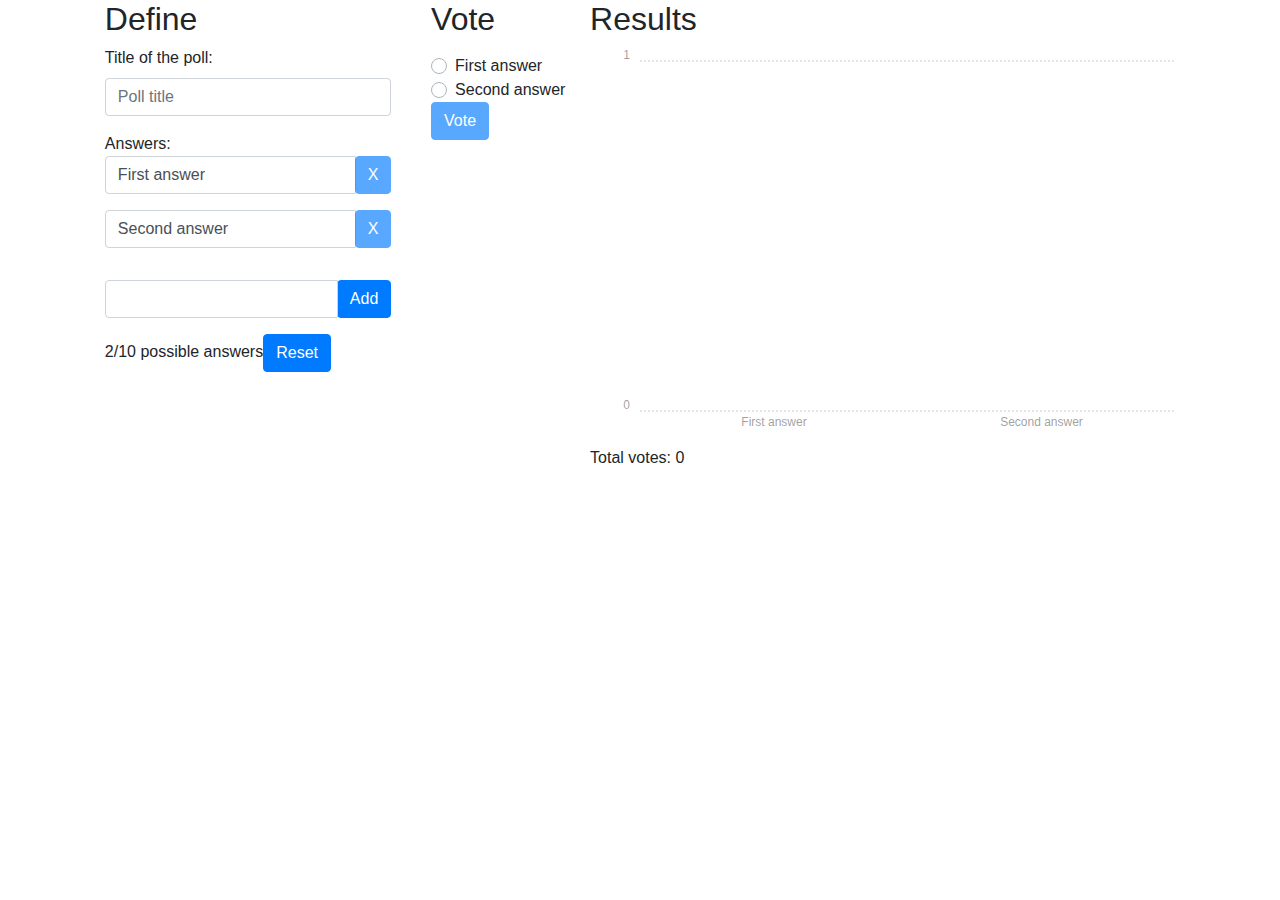
==== index.html @ 32e05596 "first commit" ====
<!doctype html>
<html lang="en">
<head>
  <meta charset="utf-8">
  <title>PollDemo</title>
  <base href=".">
  <meta name="viewport" content="width=device-width, initial-scale=1">
  <link rel="icon" type="image/x-icon" href="favicon.ico">
<link rel="stylesheet" href="styles.61bffd3a61de02e43824.css"></head>
<body>
  <app-root></app-root>
<script src="runtime.7b63b9fd40098a2e8207.js" defer></script><script src="polyfills.6abdde2583a2e01a2350.js" defer></script><script src="main.70c48c69764680bece9d.js" defer></script></body>
</html>
---- styles.61bffd3a61de02e43824.css ----
.ct-label{fill:rgba(0,0,0,.4);color:rgba(0,0,0,.4);font-size:.75rem;line-height:1}.ct-chart-bar .ct-label,.ct-chart-line .ct-label{display:block;display:flex}.ct-chart-donut .ct-label,.ct-chart-pie .ct-label{dominant-baseline:central}.ct-label.ct-horizontal.ct-start{align-items:flex-end;justify-content:flex-start;text-align:left;text-anchor:start}.ct-label.ct-horizontal.ct-end{align-items:flex-start;justify-content:flex-start;text-align:left;text-anchor:start}.ct-label.ct-vertical.ct-start{align-items:flex-end;justify-content:flex-end;text-align:right;text-anchor:end}.ct-label.ct-vertical.ct-end{align-items:flex-end;justify-content:flex-start;text-align:left;text-anchor:start}.ct-chart-bar .ct-label.ct-horizontal.ct-start{align-items:flex-end;justify-content:center;text-align:center;text-anchor:start}.ct-chart-bar .ct-label.ct-horizontal.ct-end{align-items:flex-start;justify-content:center;text-align:center;text-anchor:start}.ct-chart-bar.ct-horizontal-bars .ct-label.ct-horizontal.ct-start{align-items:flex-end;justify-content:flex-start;text-align:left;text-anchor:start}.ct-chart-bar.ct-horizontal-bars .ct-label.ct-horizontal.ct-end{align-items:flex-start;justify-content:flex-start;text-align:left;text-anchor:start}.ct-chart-bar.ct-horizontal-bars .ct-label.ct-vertical.ct-start{align-items:center;justify-content:flex-end;text-align:right;text-anchor:end}.ct-chart-bar.ct-horizontal-bars .ct-label.ct-vertical.ct-end{align-items:center;justify-content:flex-start;text-align:left;text-anchor:end}.ct-grid{stroke:rgba(0,0,0,.2);stroke-width:1px;stroke-dasharray:2px}.ct-grid-background{fill:none}.ct-point{stroke-width:10px;stroke-linecap:round}.ct-line{fill:none;stroke-width:4px}.ct-area{stroke:none;fill-opacity:.1}.ct-bar{fill:none;stroke-width:10px}.ct-slice-donut{fill:none;stroke-width:60px}.ct-series-a .ct-bar,.ct-series-a .ct-line,.ct-series-a .ct-point,.ct-series-a .ct-slice-donut{stroke:#d70206}.ct-series-a .ct-area,.ct-series-a .ct-slice-donut-solid,.ct-series-a .ct-slice-pie{fill:#d70206}.ct-series-b .ct-bar,.ct-series-b .ct-line,.ct-series-b .ct-point,.ct-series-b .ct-slice-donut{stroke:#f05b4f}.ct-series-b .ct-area,.ct-series-b .ct-slice-donut-solid,.ct-series-b .ct-slice-pie{fill:#f05b4f}.ct-series-c .ct-bar,.ct-series-c .ct-line,.ct-series-c .ct-point,.ct-series-c .ct-slice-donut{stroke:#f4c63d}.ct-series-c .ct-area,.ct-series-c .ct-slice-donut-solid,.ct-series-c .ct-slice-pie{fill:#f4c63d}.ct-series-d .ct-bar,.ct-series-d .ct-line,.ct-series-d .ct-point,.ct-series-d .ct-slice-donut{stroke:#d17905}.ct-series-d .ct-area,.ct-series-d .ct-slice-donut-solid,.ct-series-d .ct-slice-pie{fill:#d17905}.ct-series-e .ct-bar,.ct-series-e .ct-line,.ct-series-e .ct-point,.ct-series-e .ct-slice-donut{stroke:#453d3f}.ct-series-e .ct-area,.ct-series-e .ct-slice-donut-solid,.ct-series-e .ct-slice-pie{fill:#453d3f}.ct-series-f .ct-bar,.ct-series-f .ct-line,.ct-series-f .ct-point,.ct-series-f .ct-slice-donut{stroke:#59922b}.ct-series-f .ct-area,.ct-series-f .ct-slice-donut-solid,.ct-series-f .ct-slice-pie{fill:#59922b}.ct-series-g .ct-bar,.ct-series-g .ct-line,.ct-series-g .ct-point,.ct-series-g .ct-slice-donut{stroke:#0544d3}.ct-series-g .ct-area,.ct-series-g .ct-slice-donut-solid,.ct-series-g .ct-slice-pie{fill:#0544d3}.ct-series-h .ct-bar,.ct-series-h .ct-line,.ct-series-h .ct-point,.ct-series-h .ct-slice-donut{stroke:#6b0392}.ct-series-h .ct-area,.ct-series-h .ct-slice-donut-solid,.ct-series-h .ct-slice-pie{fill:#6b0392}.ct-series-i .ct-bar,.ct-series-i .ct-line,.ct-series-i .ct-point,.ct-series-i .ct-slice-donut{stroke:#f05b4f}.ct-series-i .ct-area,.ct-series-i .ct-slice-donut-solid,.ct-series-i .ct-slice-pie{fill:#f05b4f}.ct-series-j .ct-bar,.ct-series-j .ct-line,.ct-series-j .ct-point,.ct-series-j .ct-slice-donut{stroke:#dda458}.ct-series-j .ct-area,.ct-series-j .ct-slice-donut-solid,.ct-series-j .ct-slice-pie{fill:#dda458}.ct-series-k .ct-bar,.ct-series-k .ct-line,.ct-series-k .ct-point,.ct-series-k .ct-slice-donut{stroke:#eacf7d}.ct-series-k .ct-area,.ct-series-k .ct-slice-donut-solid,.ct-series-k .ct-slice-pie{fill:#eacf7d}.ct-series-l .ct-bar,.ct-series-l .ct-line,.ct-series-l .ct-point,.ct-series-l .ct-slice-donut{stroke:#86797d}.ct-series-l .ct-area,.ct-series-l .ct-slice-donut-solid,.ct-series-l .ct-slice-pie{fill:#86797d}.ct-series-m .ct-bar,.ct-series-m .ct-line,.ct-series-m .ct-point,.ct-series-m .ct-slice-donut{stroke:#b2c326}.ct-series-m .ct-area,.ct-series-m .ct-slice-donut-solid,.ct-series-m .ct-slice-pie{fill:#b2c326}.ct-series-n .ct-bar,.ct-series-n .ct-line,.ct-series-n .ct-point,.ct-series-n .ct-slice-donut{stroke:#6188e2}.ct-series-n .ct-area,.ct-series-n .ct-slice-donut-solid,.ct-series-n .ct-slice-pie{fill:#6188e2}.ct-series-o .ct-bar,.ct-series-o .ct-line,.ct-series-o .ct-point,.ct-series-o .ct-slice-donut{stroke:#a748ca}.ct-series-o .ct-area,.ct-series-o .ct-slice-donut-solid,.ct-series-o .ct-slice-pie{fill:#a748ca}.ct-square{display:block;position:relative;width:100%}.ct-square:before{display:block;float:left;content:"";width:0;height:0;padding-bottom:100%}.ct-square:after{content:"";display:table;clear:both}.ct-square>svg{display:block;position:absolute;top:0;left:0}.ct-minor-second{display:block;position:relative;width:100%}.ct-minor-second:before{display:block;float:left;content:"";width:0;height:0;padding-bottom:93.75%}.ct-minor-second:after{content:"";display:table;clear:both}.ct-minor-second>svg{display:block;position:absolute;top:0;left:0}.ct-major-second{display:block;position:relative;width:100%}.ct-major-second:before{display:block;float:left;content:"";width:0;height:0;padding-bottom:88.8888888889%}.ct-major-second:after{content:"";display:table;clear:both}.ct-major-second>svg{display:block;position:absolute;top:0;left:0}.ct-minor-third{display:block;position:relative;width:100%}.ct-minor-third:before{display:block;float:left;content:"";width:0;height:0;padding-bottom:83.3333333333%}.ct-minor-third:after{content:"";display:table;clear:both}.ct-minor-third>svg{display:block;position:absolute;top:0;left:0}.ct-major-third{display:block;position:relative;width:100%}.ct-major-third:before{display:block;float:left;content:"";width:0;height:0;padding-bottom:80%}.ct-major-third:after{content:"";display:table;clear:both}.ct-major-third>svg{display:block;position:absolute;top:0;left:0}.ct-perfect-fourth{display:block;position:relative;width:100%}.ct-perfect-fourth:before{display:block;float:left;content:"";width:0;height:0;padding-bottom:75%}.ct-perfect-fourth:after{content:"";display:table;clear:both}.ct-perfect-fourth>svg{display:block;position:absolute;top:0;left:0}.ct-perfect-fifth{display:block;position:relative;width:100%}.ct-perfect-fifth:before{display:block;float:left;content:"";width:0;height:0;padding-bottom:66.6666666667%}.ct-perfect-fifth:after{content:"";display:table;clear:both}.ct-perfect-fifth>svg{display:block;position:absolute;top:0;left:0}.ct-minor-sixth{display:block;position:relative;width:100%}.ct-minor-sixth:before{display:block;float:left;content:"";width:0;height:0;padding-bottom:62.5%}.ct-minor-sixth:after{content:"";display:table;clear:both}.ct-minor-sixth>svg{display:block;position:absolute;top:0;left:0}.ct-golden-section{display:block;position:relative;width:100%}.ct-golden-section:before{display:block;float:left;content:"";width:0;height:0;padding-bottom:61.804697157%}.ct-golden-section:after{content:"";display:table;clear:both}.ct-golden-section>svg{display:block;position:absolute;top:0;left:0}.ct-major-sixth{display:block;position:relative;width:100%}.ct-major-sixth:before{display:block;float:left;content:"";width:0;height:0;padding-bottom:60%}.ct-major-sixth:after{content:"";display:table;clear:both}.ct-major-sixth>svg{display:block;position:absolute;top:0;left:0}.ct-minor-seventh{display:block;position:relative;width:100%}.ct-minor-seventh:before{display:block;float:left;content:"";width:0;height:0;padding-bottom:56.25%}.ct-minor-seventh:after{content:"";display:table;clear:both}.ct-minor-seventh>svg{display:block;position:absolute;top:0;left:0}.ct-major-seventh{display:block;position:relative;width:100%}.ct-major-seventh:before{display:block;float:left;content:"";width:0;height:0;padding-bottom:53.3333333333%}.ct-major-seventh:after{content:"";display:table;clear:both}.ct-major-seventh>svg{display:block;position:absolute;top:0;left:0}.ct-octave{display:block;position:relative;width:100%}.ct-octave:before{display:block;float:left;content:"";width:0;height:0;padding-bottom:50%}.ct-octave:after{content:"";display:table;clear:both}.ct-octave>svg{display:block;position:absolute;top:0;left:0}.ct-major-tenth{display:block;position:relative;width:100%}.ct-major-tenth:before{display:block;float:left;content:"";width:0;height:0;padding-bottom:40%}.ct-major-tenth:after{content:"";display:table;clear:both}.ct-major-tenth>svg{display:block;position:absolute;top:0;left:0}.ct-major-eleventh{display:block;position:relative;width:100%}.ct-major-eleventh:before{display:block;float:left;content:"";width:0;height:0;padding-bottom:37.5%}.ct-major-eleventh:after{content:"";display:table;clear:both}.ct-major-eleventh>svg{display:block;position:absolute;top:0;left:0}.ct-major-twelfth{display:block;position:relative;width:100%}.ct-major-twelfth:before{display:block;float:left;content:"";width:0;height:0;padding-bottom:33.3333333333%}.ct-major-twelfth:after{content:"";display:table;clear:both}.ct-major-twelfth>svg{display:block;position:absolute;top:0;left:0}.ct-double-octave{display:block;position:relative;width:100%}.ct-double-octave:before{display:block;float:left;content:"";width:0;height:0;padding-bottom:25%}.ct-double-octave:after{content:"";display:table;clear:both}.ct-double-octave>svg{display:block;position:absolute;top:0;left:0}
/*!
 * Bootstrap v4.6.0 (https://getbootstrap.com/)
 * Copyright 2011-2021 The Bootstrap Authors
 * Copyright 2011-2021 Twitter, Inc.
 * Licensed under MIT (https://github.com/twbs/bootstrap/blob/main/LICENSE)
 */:root{--blue:#007bff;--indigo:#6610f2;--purple:#6f42c1;--pink:#e83e8c;--red:#dc3545;--orange:#fd7e14;--yellow:#ffc107;--green:#28a745;--teal:#20c997;--cyan:#17a2b8;--white:#fff;--gray:#6c757d;--gray-dark:#343a40;--primary:#007bff;--secondary:#6c757d;--success:#28a745;--info:#17a2b8;--warning:#ffc107;--danger:#dc3545;--light:#f8f9fa;--dark:#343a40;--breakpoint-xs:0;--breakpoint-sm:576px;--breakpoint-md:768px;--breakpoint-lg:992px;--breakpoint-xl:1200px;--font-family-sans-serif:-apple-system,BlinkMacSystemFont,"Segoe UI",Roboto,"Helvetica Neue",Arial,"Noto Sans","Liberation Sans",sans-serif,"Apple Color Emoji","Segoe UI Emoji","Segoe UI Symbol","Noto Color Emoji";--font-family-monospace:SFMono-Regular,Menlo,Monaco,Consolas,"Liberation Mono","Courier New",monospace}*,:after,:before{box-sizing:border-box}html{font-family:sans-serif;line-height:1.15;-webkit-text-size-adjust:100%;-webkit-tap-highlight-color:transparent}article,aside,figcaption,figure,footer,header,hgroup,main,nav,section{display:block}body{margin:0;font-family:-apple-system,BlinkMacSystemFont,Segoe UI,Roboto,Helvetica Neue,Arial,Noto Sans,Liberation Sans,sans-serif,Apple Color Emoji,Segoe UI Emoji,Segoe UI Symbol,Noto Color Emoji;font-size:1rem;font-weight:400;line-height:1.5;color:#212529;text-align:left;background-color:#fff}[tabindex="-1"]:focus:not(:focus-visible){outline:0!important}hr{box-sizing:initial;height:0;overflow:visible}h1,h2,h3,h4,h5,h6{margin-top:0;margin-bottom:.5rem}p{margin-top:0;margin-bottom:1rem}abbr[data-original-title],abbr[title]{text-decoration:underline;-webkit-text-decoration:underline dotted;text-decoration:underline dotted;cursor:help;border-bottom:0;-webkit-text-decoration-skip-ink:none;text-decoration-skip-ink:none}address{font-style:normal;line-height:inherit}address,dl,ol,ul{margin-bottom:1rem}dl,ol,ul{margin-top:0}ol ol,ol ul,ul ol,ul ul{margin-bottom:0}dt{font-weight:700}dd{margin-bottom:.5rem;margin-left:0}blockquote{margin:0 0 1rem}b,strong{font-weight:bolder}small{font-size:80%}sub,sup{position:relative;font-size:75%;line-height:0;vertical-align:initial}sub{bottom:-.25em}sup{top:-.5em}a{color:#007bff;text-decoration:none;background-color:initial}a:hover{color:#0056b3;text-decoration:underline}a:not([href]):not([class]),a:not([href]):not([class]):hover{color:inherit;text-decoration:none}code,kbd,pre,samp{font-family:SFMono-Regular,Menlo,Monaco,Consolas,Liberation Mono,Courier New,monospace;font-size:1em}pre{margin-top:0;margin-bottom:1rem;overflow:auto;-ms-overflow-style:scrollbar}figure{margin:0 0 1rem}img{border-style:none}img,svg{vertical-align:middle}svg{overflow:hidden}table{border-collapse:collapse}caption{padding-top:.75rem;padding-bottom:.75rem;color:#6c757d;text-align:left;caption-side:bottom}th{text-align:inherit;text-align:-webkit-match-parent}label{display:inline-block;margin-bottom:.5rem}button{border-radius:0}button:focus:not(:focus-visible){outline:0}button,input,optgroup,select,textarea{margin:0;font-family:inherit;font-size:inherit;line-height:inherit}button,input{overflow:visible}button,select{text-transform:none}[role=button]{cursor:pointer}select{word-wrap:normal}[type=button],[type=reset],[type=submit],button{-webkit-appearance:button}[type=button]:not(:disabled),[type=reset]:not(:disabled),[type=submit]:not(:disabled),button:not(:disabled){cursor:pointer}[type=button]::-moz-focus-inner,[type=reset]::-moz-focus-inner,[type=submit]::-moz-focus-inner,button::-moz-focus-inner{padding:0;border-style:none}input[type=checkbox],input[type=radio]{box-sizing:border-box;padding:0}textarea{overflow:auto;resize:vertical}fieldset{min-width:0;padding:0;margin:0;border:0}legend{display:block;width:100%;max-width:100%;padding:0;margin-bottom:.5rem;font-size:1.5rem;line-height:inherit;color:inherit;white-space:normal}progress{vertical-align:initial}[type=number]::-webkit-inner-spin-button,[type=number]::-webkit-outer-spin-button{height:auto}[type=search]{outline-offset:-2px;-webkit-appearance:none}[type=search]::-webkit-search-decoration{-webkit-appearance:none}::-webkit-file-upload-button{font:inherit;-webkit-appearance:button}output{display:inline-block}summary{display:list-item;cursor:pointer}template{display:none}[hidden]{display:none!important}.h1,.h2,.h3,.h4,.h5,.h6,h1,h2,h3,h4,h5,h6{margin-bottom:.5rem;font-weight:500;line-height:1.2}.h1,h1{font-size:2.5rem}.h2,h2{font-size:2rem}.h3,h3{font-size:1.75rem}.h4,h4{font-size:1.5rem}.h5,h5{font-size:1.25rem}.h6,h6{font-size:1rem}.lead{font-size:1.25rem;font-weight:300}.display-1{font-size:6rem}.display-1,.display-2{font-weight:300;line-height:1.2}.display-2{font-size:5.5rem}.display-3{font-size:4.5rem}.display-3,.display-4{font-weight:300;line-height:1.2}.display-4{font-size:3.5rem}hr{margin-top:1rem;margin-bottom:1rem;border:0;border-top:1px solid rgba(0,0,0,.1)}.small,small{font-size:80%;font-weight:400}.mark,mark{padding:.2em;background-color:#fcf8e3}.list-inline,.list-unstyled{padding-left:0;list-style:none}.list-inline-item{display:inline-block}.list-inline-item:not(:last-child){margin-right:.5rem}.initialism{font-size:90%;text-transform:uppercase}.blockquote{margin-bottom:1rem;font-size:1.25rem}.blockquote-footer{display:block;font-size:80%;color:#6c757d}.blockquote-footer:before{content:"\2014\00A0"}.img-fluid,.img-thumbnail{max-width:100%;height:auto}.img-thumbnail{padding:.25rem;background-color:#fff;border:1px solid #dee2e6;border-radius:.25rem}.figure{display:inline-block}.figure-img{margin-bottom:.5rem;line-height:1}.figure-caption{font-size:90%;color:#6c757d}code{font-size:87.5%;color:#e83e8c;word-wrap:break-word}a>code{color:inherit}kbd{padding:.2rem .4rem;font-size:87.5%;color:#fff;background-color:#212529;border-radius:.2rem}kbd kbd{padding:0;font-size:100%;font-weight:700}pre{display:block;font-size:87.5%;color:#212529}pre code{font-size:inherit;color:inherit;word-break:normal}.pre-scrollable{max-height:340px;overflow-y:scroll}.container,.container-fluid,.container-lg,.container-md,.container-sm,.container-xl{width:100%;padding-right:15px;padding-left:15px;margin-right:auto;margin-left:auto}@media (min-width:576px){.container,.container-sm{max-width:540px}}@media (min-width:768px){.container,.container-md,.container-sm{max-width:720px}}@media (min-width:992px){.container,.container-lg,.container-md,.container-sm{max-width:960px}}@media (min-width:1200px){.container,.container-lg,.container-md,.container-sm,.container-xl{max-width:1140px}}.row{display:flex;flex-wrap:wrap;margin-right:-15px;margin-left:-15px}.no-gutters{margin-right:0;margin-left:0}.no-gutters>.col,.no-gutters>[class*=col-]{padding-right:0;padding-left:0}.col,.col-1,.col-2,.col-3,.col-4,.col-5,.col-6,.col-7,.col-8,.col-9,.col-10,.col-11,.col-12,.col-auto,.col-lg,.col-lg-1,.col-lg-2,.col-lg-3,.col-lg-4,.col-lg-5,.col-lg-6,.col-lg-7,.col-lg-8,.col-lg-9,.col-lg-10,.col-lg-11,.col-lg-12,.col-lg-auto,.col-md,.col-md-1,.col-md-2,.col-md-3,.col-md-4,.col-md-5,.col-md-6,.col-md-7,.col-md-8,.col-md-9,.col-md-10,.col-md-11,.col-md-12,.col-md-auto,.col-sm,.col-sm-1,.col-sm-2,.col-sm-3,.col-sm-4,.col-sm-5,.col-sm-6,.col-sm-7,.col-sm-8,.col-sm-9,.col-sm-10,.col-sm-11,.col-sm-12,.col-sm-auto,.col-xl,.col-xl-1,.col-xl-2,.col-xl-3,.col-xl-4,.col-xl-5,.col-xl-6,.col-xl-7,.col-xl-8,.col-xl-9,.col-xl-10,.col-xl-11,.col-xl-12,.col-xl-auto{position:relative;width:100%;padding-right:15px;padding-left:15px}.col{flex-basis:0;flex-grow:1;max-width:100%}.row-cols-1>*{flex:0 0 100%;max-width:100%}.row-cols-2>*{flex:0 0 50%;max-width:50%}.row-cols-3>*{flex:0 0 33.333333%;max-width:33.333333%}.row-cols-4>*{flex:0 0 25%;max-width:25%}.row-cols-5>*{flex:0 0 20%;max-width:20%}.row-cols-6>*{flex:0 0 16.666667%;max-width:16.666667%}.col-auto{flex:0 0 auto;width:auto;max-width:100%}.col-1{flex:0 0 8.333333%;max-width:8.333333%}.col-2{flex:0 0 16.666667%;max-width:16.666667%}.col-3{flex:0 0 25%;max-width:25%}.col-4{flex:0 0 33.333333%;max-width:33.333333%}.col-5{flex:0 0 41.666667%;max-width:41.666667%}.col-6{flex:0 0 50%;max-width:50%}.col-7{flex:0 0 58.333333%;max-width:58.333333%}.col-8{flex:0 0 66.666667%;max-width:66.666667%}.col-9{flex:0 0 75%;max-width:75%}.col-10{flex:0 0 83.333333%;max-width:83.333333%}.col-11{flex:0 0 91.666667%;max-width:91.666667%}.col-12{flex:0 0 100%;max-width:100%}.order-first{order:-1}.order-last{order:13}.order-0{order:0}.order-1{order:1}.order-2{order:2}.order-3{order:3}.order-4{order:4}.order-5{order:5}.order-6{order:6}.order-7{order:7}.order-8{order:8}.order-9{order:9}.order-10{order:10}.order-11{order:11}.order-12{order:12}.offset-1{margin-left:8.333333%}.offset-2{margin-left:16.666667%}.offset-3{margin-left:25%}.offset-4{margin-left:33.333333%}.offset-5{margin-left:41.666667%}.offset-6{margin-left:50%}.offset-7{margin-left:58.333333%}.offset-8{margin-left:66.666667%}.offset-9{margin-left:75%}.offset-10{margin-left:83.333333%}.offset-11{margin-left:91.666667%}@media (min-width:576px){.col-sm{flex-basis:0;flex-grow:1;max-width:100%}.row-cols-sm-1>*{flex:0 0 100%;max-width:100%}.row-cols-sm-2>*{flex:0 0 50%;max-width:50%}.row-cols-sm-3>*{flex:0 0 33.333333%;max-width:33.333333%}.row-cols-sm-4>*{flex:0 0 25%;max-width:25%}.row-cols-sm-5>*{flex:0 0 20%;max-width:20%}.row-cols-sm-6>*{flex:0 0 16.666667%;max-width:16.666667%}.col-sm-auto{flex:0 0 auto;width:auto;max-width:100%}.col-sm-1{flex:0 0 8.333333%;max-width:8.333333%}.col-sm-2{flex:0 0 16.666667%;max-width:16.666667%}.col-sm-3{flex:0 0 25%;max-width:25%}.col-sm-4{flex:0 0 33.333333%;max-width:33.333333%}.col-sm-5{flex:0 0 41.666667%;max-width:41.666667%}.col-sm-6{flex:0 0 50%;max-width:50%}.col-sm-7{flex:0 0 58.333333%;max-width:58.333333%}.col-sm-8{flex:0 0 66.666667%;max-width:66.666667%}.col-sm-9{flex:0 0 75%;max-width:75%}.col-sm-10{flex:0 0 83.333333%;max-width:83.333333%}.col-sm-11{flex:0 0 91.666667%;max-width:91.666667%}.col-sm-12{flex:0 0 100%;max-width:100%}.order-sm-first{order:-1}.order-sm-last{order:13}.order-sm-0{order:0}.order-sm-1{order:1}.order-sm-2{order:2}.order-sm-3{order:3}.order-sm-4{order:4}.order-sm-5{order:5}.order-sm-6{order:6}.order-sm-7{order:7}.order-sm-8{order:8}.order-sm-9{order:9}.order-sm-10{order:10}.order-sm-11{order:11}.order-sm-12{order:12}.offset-sm-0{margin-left:0}.offset-sm-1{margin-left:8.333333%}.offset-sm-2{margin-left:16.666667%}.offset-sm-3{margin-left:25%}.offset-sm-4{margin-left:33.333333%}.offset-sm-5{margin-left:41.666667%}.offset-sm-6{margin-left:50%}.offset-sm-7{margin-left:58.333333%}.offset-sm-8{margin-left:66.666667%}.offset-sm-9{margin-left:75%}.offset-sm-10{margin-left:83.333333%}.offset-sm-11{margin-left:91.666667%}}@media (min-width:768px){.col-md{flex-basis:0;flex-grow:1;max-width:100%}.row-cols-md-1>*{flex:0 0 100%;max-width:100%}.row-cols-md-2>*{flex:0 0 50%;max-width:50%}.row-cols-md-3>*{flex:0 0 33.333333%;max-width:33.333333%}.row-cols-md-4>*{flex:0 0 25%;max-width:25%}.row-cols-md-5>*{flex:0 0 20%;max-width:20%}.row-cols-md-6>*{flex:0 0 16.666667%;max-width:16.666667%}.col-md-auto{flex:0 0 auto;width:auto;max-width:100%}.col-md-1{flex:0 0 8.333333%;max-width:8.333333%}.col-md-2{flex:0 0 16.666667%;max-width:16.666667%}.col-md-3{flex:0 0 25%;max-width:25%}.col-md-4{flex:0 0 33.333333%;max-width:33.333333%}.col-md-5{flex:0 0 41.666667%;max-width:41.666667%}.col-md-6{flex:0 0 50%;max-width:50%}.col-md-7{flex:0 0 58.333333%;max-width:58.333333%}.col-md-8{flex:0 0 66.666667%;max-width:66.666667%}.col-md-9{flex:0 0 75%;max-width:75%}.col-md-10{flex:0 0 83.333333%;max-width:83.333333%}.col-md-11{flex:0 0 91.666667%;max-width:91.666667%}.col-md-12{flex:0 0 100%;max-width:100%}.order-md-first{order:-1}.order-md-last{order:13}.order-md-0{order:0}.order-md-1{order:1}.order-md-2{order:2}.order-md-3{order:3}.order-md-4{order:4}.order-md-5{order:5}.order-md-6{order:6}.order-md-7{order:7}.order-md-8{order:8}.order-md-9{order:9}.order-md-10{order:10}.order-md-11{order:11}.order-md-12{order:12}.offset-md-0{margin-left:0}.offset-md-1{margin-left:8.333333%}.offset-md-2{margin-left:16.666667%}.offset-md-3{margin-left:25%}.offset-md-4{margin-left:33.333333%}.offset-md-5{margin-left:41.666667%}.offset-md-6{margin-left:50%}.offset-md-7{margin-left:58.333333%}.offset-md-8{margin-left:66.666667%}.offset-md-9{margin-left:75%}.offset-md-10{margin-left:83.333333%}.offset-md-11{margin-left:91.666667%}}@media (min-width:992px){.col-lg{flex-basis:0;flex-grow:1;max-width:100%}.row-cols-lg-1>*{flex:0 0 100%;max-width:100%}.row-cols-lg-2>*{flex:0 0 50%;max-width:50%}.row-cols-lg-3>*{flex:0 0 33.333333%;max-width:33.333333%}.row-cols-lg-4>*{flex:0 0 25%;max-width:25%}.row-cols-lg-5>*{flex:0 0 20%;max-width:20%}.row-cols-lg-6>*{flex:0 0 16.666667%;max-width:16.666667%}.col-lg-auto{flex:0 0 auto;width:auto;max-width:100%}.col-lg-1{flex:0 0 8.333333%;max-width:8.333333%}.col-lg-2{flex:0 0 16.666667%;max-width:16.666667%}.col-lg-3{flex:0 0 25%;max-width:25%}.col-lg-4{flex:0 0 33.333333%;max-width:33.333333%}.col-lg-5{flex:0 0 41.666667%;max-width:41.666667%}.col-lg-6{flex:0 0 50%;max-width:50%}.col-lg-7{flex:0 0 58.333333%;max-width:58.333333%}.col-lg-8{flex:0 0 66.666667%;max-width:66.666667%}.col-lg-9{flex:0 0 75%;max-width:75%}.col-lg-10{flex:0 0 83.333333%;max-width:83.333333%}.col-lg-11{flex:0 0 91.666667%;max-width:91.666667%}.col-lg-12{flex:0 0 100%;max-width:100%}.order-lg-first{order:-1}.order-lg-last{order:13}.order-lg-0{order:0}.order-lg-1{order:1}.order-lg-2{order:2}.order-lg-3{order:3}.order-lg-4{order:4}.order-lg-5{order:5}.order-lg-6{order:6}.order-lg-7{order:7}.order-lg-8{order:8}.order-lg-9{order:9}.order-lg-10{order:10}.order-lg-11{order:11}.order-lg-12{order:12}.offset-lg-0{margin-left:0}.offset-lg-1{margin-left:8.333333%}.offset-lg-2{margin-left:16.666667%}.offset-lg-3{margin-left:25%}.offset-lg-4{margin-left:33.333333%}.offset-lg-5{margin-left:41.666667%}.offset-lg-6{margin-left:50%}.offset-lg-7{margin-left:58.333333%}.offset-lg-8{margin-left:66.666667%}.offset-lg-9{margin-left:75%}.offset-lg-10{margin-left:83.333333%}.offset-lg-11{margin-left:91.666667%}}@media (min-width:1200px){.col-xl{flex-basis:0;flex-grow:1;max-width:100%}.row-cols-xl-1>*{flex:0 0 100%;max-width:100%}.row-cols-xl-2>*{flex:0 0 50%;max-width:50%}.row-cols-xl-3>*{flex:0 0 33.333333%;max-width:33.333333%}.row-cols-xl-4>*{flex:0 0 25%;max-width:25%}.row-cols-xl-5>*{flex:0 0 20%;max-width:20%}.row-cols-xl-6>*{flex:0 0 16.666667%;max-width:16.666667%}.col-xl-auto{flex:0 0 auto;width:auto;max-width:100%}.col-xl-1{flex:0 0 8.333333%;max-width:8.333333%}.col-xl-2{flex:0 0 16.666667%;max-width:16.666667%}.col-xl-3{flex:0 0 25%;max-width:25%}.col-xl-4{flex:0 0 33.333333%;max-width:33.333333%}.col-xl-5{flex:0 0 41.666667%;max-width:41.666667%}.col-xl-6{flex:0 0 50%;max-width:50%}.col-xl-7{flex:0 0 58.333333%;max-width:58.333333%}.col-xl-8{flex:0 0 66.666667%;max-width:66.666667%}.col-xl-9{flex:0 0 75%;max-width:75%}.col-xl-10{flex:0 0 83.333333%;max-width:83.333333%}.col-xl-11{flex:0 0 91.666667%;max-width:91.666667%}.col-xl-12{flex:0 0 100%;max-width:100%}.order-xl-first{order:-1}.order-xl-last{order:13}.order-xl-0{order:0}.order-xl-1{order:1}.order-xl-2{order:2}.order-xl-3{order:3}.order-xl-4{order:4}.order-xl-5{order:5}.order-xl-6{order:6}.order-xl-7{order:7}.order-xl-8{order:8}.order-xl-9{order:9}.order-xl-10{order:10}.order-xl-11{order:11}.order-xl-12{order:12}.offset-xl-0{margin-left:0}.offset-xl-1{margin-left:8.333333%}.offset-xl-2{margin-left:16.666667%}.offset-xl-3{margin-left:25%}.offset-xl-4{margin-left:33.333333%}.offset-xl-5{margin-left:41.666667%}.offset-xl-6{margin-left:50%}.offset-xl-7{margin-left:58.333333%}.offset-xl-8{margin-left:66.666667%}.offset-xl-9{margin-left:75%}.offset-xl-10{margin-left:83.333333%}.offset-xl-11{margin-left:91.666667%}}.table{width:100%;margin-bottom:1rem;color:#212529}.table td,.table th{padding:.75rem;vertical-align:top;border-top:1px solid #dee2e6}.table thead th{vertical-align:bottom;border-bottom:2px solid #dee2e6}.table tbody+tbody{border-top:2px solid #dee2e6}.table-sm td,.table-sm th{padding:.3rem}.table-bordered,.table-bordered td,.table-bordered th{border:1px solid #dee2e6}.table-bordered thead td,.table-bordered thead th{border-bottom-width:2px}.table-borderless tbody+tbody,.table-borderless td,.table-borderless th,.table-borderless thead th{border:0}.table-striped tbody tr:nth-of-type(odd){background-color:rgba(0,0,0,.05)}.table-hover tbody tr:hover{color:#212529;background-color:rgba(0,0,0,.075)}.table-primary,.table-primary>td,.table-primary>th{background-color:#b8daff}.table-primary tbody+tbody,.table-primary td,.table-primary th,.table-primary thead th{border-color:#7abaff}.table-hover .table-primary:hover,.table-hover .table-primary:hover>td,.table-hover .table-primary:hover>th{background-color:#9fcdff}.table-secondary,.table-secondary>td,.table-secondary>th{background-color:#d6d8db}.table-secondary tbody+tbody,.table-secondary td,.table-secondary th,.table-secondary thead th{border-color:#b3b7bb}.table-hover .table-secondary:hover,.table-hover .table-secondary:hover>td,.table-hover .table-secondary:hover>th{background-color:#c8cbcf}.table-success,.table-success>td,.table-success>th{background-color:#c3e6cb}.table-success tbody+tbody,.table-success td,.table-success th,.table-success thead th{border-color:#8fd19e}.table-hover .table-success:hover,.table-hover .table-success:hover>td,.table-hover .table-success:hover>th{background-color:#b1dfbb}.table-info,.table-info>td,.table-info>th{background-color:#bee5eb}.table-info tbody+tbody,.table-info td,.table-info th,.table-info thead th{border-color:#86cfda}.table-hover .table-info:hover,.table-hover .table-info:hover>td,.table-hover .table-info:hover>th{background-color:#abdde5}.table-warning,.table-warning>td,.table-warning>th{background-color:#ffeeba}.table-warning tbody+tbody,.table-warning td,.table-warning th,.table-warning thead th{border-color:#ffdf7e}.table-hover .table-warning:hover,.table-hover .table-warning:hover>td,.table-hover .table-warning:hover>th{background-color:#ffe8a1}.table-danger,.table-danger>td,.table-danger>th{background-color:#f5c6cb}.table-danger tbody+tbody,.table-danger td,.table-danger th,.table-danger thead th{border-color:#ed969e}.table-hover .table-danger:hover,.table-hover .table-danger:hover>td,.table-hover .table-danger:hover>th{background-color:#f1b0b7}.table-light,.table-light>td,.table-light>th{background-color:#fdfdfe}.table-light tbody+tbody,.table-light td,.table-light th,.table-light thead th{border-color:#fbfcfc}.table-hover .table-light:hover,.table-hover .table-light:hover>td,.table-hover .table-light:hover>th{background-color:#ececf6}.table-dark,.table-dark>td,.table-dark>th{background-color:#c6c8ca}.table-dark tbody+tbody,.table-dark td,.table-dark th,.table-dark thead th{border-color:#95999c}.table-hover .table-dark:hover,.table-hover .table-dark:hover>td,.table-hover .table-dark:hover>th{background-color:#b9bbbe}.table-active,.table-active>td,.table-active>th,.table-hover .table-active:hover,.table-hover .table-active:hover>td,.table-hover .table-active:hover>th{background-color:rgba(0,0,0,.075)}.table .thead-dark th{color:#fff;background-color:#343a40;border-color:#454d55}.table .thead-light th{color:#495057;background-color:#e9ecef;border-color:#dee2e6}.table-dark{color:#fff;background-color:#343a40}.table-dark td,.table-dark th,.table-dark thead th{border-color:#454d55}.table-dark.table-bordered{border:0}.table-dark.table-striped tbody tr:nth-of-type(odd){background-color:hsla(0,0%,100%,.05)}.table-dark.table-hover tbody tr:hover{color:#fff;background-color:hsla(0,0%,100%,.075)}@media (max-width:575.98px){.table-responsive-sm{display:block;width:100%;overflow-x:auto;-webkit-overflow-scrolling:touch}.table-responsive-sm>.table-bordered{border:0}}@media (max-width:767.98px){.table-responsive-md{display:block;width:100%;overflow-x:auto;-webkit-overflow-scrolling:touch}.table-responsive-md>.table-bordered{border:0}}@media (max-width:991.98px){.table-responsive-lg{display:block;width:100%;overflow-x:auto;-webkit-overflow-scrolling:touch}.table-responsive-lg>.table-bordered{border:0}}@media (max-width:1199.98px){.table-responsive-xl{display:block;width:100%;overflow-x:auto;-webkit-overflow-scrolling:touch}.table-responsive-xl>.table-bordered{border:0}}.table-responsive{display:block;width:100%;overflow-x:auto;-webkit-overflow-scrolling:touch}.table-responsive>.table-bordered{border:0}.form-control{display:block;width:100%;height:calc(1.5em + .75rem + 2px);padding:.375rem .75rem;font-size:1rem;font-weight:400;line-height:1.5;color:#495057;background-color:#fff;background-clip:padding-box;border:1px solid #ced4da;border-radius:.25rem;transition:border-color .15s ease-in-out,box-shadow .15s ease-in-out}@media (prefers-reduced-motion:reduce){.form-control{transition:none}}.form-control::-ms-expand{background-color:initial;border:0}.form-control:-moz-focusring{color:transparent;text-shadow:0 0 0 #495057}.form-control:focus{color:#495057;background-color:#fff;border-color:#80bdff;outline:0;box-shadow:0 0 0 .2rem rgba(0,123,255,.25)}.form-control::placeholder{color:#6c757d;opacity:1}.form-control:disabled,.form-control[readonly]{background-color:#e9ecef;opacity:1}input[type=date].form-control,input[type=datetime-local].form-control,input[type=month].form-control,input[type=time].form-control{-webkit-appearance:none;-moz-appearance:none;appearance:none}select.form-control:focus::-ms-value{color:#495057;background-color:#fff}.form-control-file,.form-control-range{display:block;width:100%}.col-form-label{padding-top:calc(.375rem + 1px);padding-bottom:calc(.375rem + 1px);margin-bottom:0;font-size:inherit;line-height:1.5}.col-form-label-lg{padding-top:calc(.5rem + 1px);padding-bottom:calc(.5rem + 1px);font-size:1.25rem;line-height:1.5}.col-form-label-sm{padding-top:calc(.25rem + 1px);padding-bottom:calc(.25rem + 1px);font-size:.875rem;line-height:1.5}.form-control-plaintext{display:block;width:100%;padding:.375rem 0;margin-bottom:0;font-size:1rem;line-height:1.5;color:#212529;background-color:initial;border:solid transparent;border-width:1px 0}.form-control-plaintext.form-control-lg,.form-control-plaintext.form-control-sm{padding-right:0;padding-left:0}.form-control-sm{height:calc(1.5em + .5rem + 2px);padding:.25rem .5rem;font-size:.875rem;line-height:1.5;border-radius:.2rem}.form-control-lg{height:calc(1.5em + 1rem + 2px);padding:.5rem 1rem;font-size:1.25rem;line-height:1.5;border-radius:.3rem}select.form-control[multiple],select.form-control[size],textarea.form-control{height:auto}.form-group{margin-bottom:1rem}.form-text{display:block;margin-top:.25rem}.form-row{display:flex;flex-wrap:wrap;margin-right:-5px;margin-left:-5px}.form-row>.col,.form-row>[class*=col-]{padding-right:5px;padding-left:5px}.form-check{position:relative;display:block;padding-left:1.25rem}.form-check-input{position:absolute;margin-top:.3rem;margin-left:-1.25rem}.form-check-input:disabled~.form-check-label,.form-check-input[disabled]~.form-check-label{color:#6c757d}.form-check-label{margin-bottom:0}.form-check-inline{display:inline-flex;align-items:center;padding-left:0;margin-right:.75rem}.form-check-inline .form-check-input{position:static;margin-top:0;margin-right:.3125rem;margin-left:0}.valid-feedback{display:none;width:100%;margin-top:.25rem;font-size:80%;color:#28a745}.valid-tooltip{position:absolute;top:100%;left:0;z-index:5;display:none;max-width:100%;padding:.25rem .5rem;margin-top:.1rem;font-size:.875rem;line-height:1.5;color:#fff;background-color:rgba(40,167,69,.9);border-radius:.25rem}.form-row>.col>.valid-tooltip,.form-row>[class*=col-]>.valid-tooltip{left:5px}.is-valid~.valid-feedback,.is-valid~.valid-tooltip,.was-validated :valid~.valid-feedback,.was-validated :valid~.valid-tooltip{display:block}.form-control.is-valid,.was-validated .form-control:valid{border-color:#28a745;padding-right:calc(1.5em + .75rem);background-image:url("data:image/svg+xml,%3csvg xmlns='http://www.w3.org/2000/svg' width='8' height='8' viewBox='0 0 8 8'%3e%3cpath fill='%2328a745' d='M2.3 6.73L.6 4.53c-.4-1.04.46-1.4 1.1-.8l1.1 1.4 3.4-3.8c.6-.63 1.6-.27 1.2.7l-4 4.6c-.43.5-.8.4-1.1.1z'/%3e%3c/svg%3e");background-repeat:no-repeat;background-position:right calc(.375em + .1875rem) center;background-size:calc(.75em + .375rem) calc(.75em + .375rem)}.form-control.is-valid:focus,.was-validated .form-control:valid:focus{border-color:#28a745;box-shadow:0 0 0 .2rem rgba(40,167,69,.25)}.was-validated textarea.form-control:valid,textarea.form-control.is-valid{padding-right:calc(1.5em + .75rem);background-position:top calc(.375em + .1875rem) right calc(.375em + .1875rem)}.custom-select.is-valid,.was-validated .custom-select:valid{border-color:#28a745;padding-right:calc(.75em + 2.3125rem);background:url("data:image/svg+xml,%3csvg xmlns='http://www.w3.org/2000/svg' width='4' height='5' viewBox='0 0 4 5'%3e%3cpath fill='%23343a40' d='M2 0L0 2h4zm0 5L0 3h4z'/%3e%3c/svg%3e") right .75rem center/8px 10px no-repeat,#fff url("data:image/svg+xml,%3csvg xmlns='http://www.w3.org/2000/svg' width='8' height='8' viewBox='0 0 8 8'%3e%3cpath fill='%2328a745' d='M2.3 6.73L.6 4.53c-.4-1.04.46-1.4 1.1-.8l1.1 1.4 3.4-3.8c.6-.63 1.6-.27 1.2.7l-4 4.6c-.43.5-.8.4-1.1.1z'/%3e%3c/svg%3e") center right 1.75rem/calc(.75em + .375rem) calc(.75em + .375rem) no-repeat}.custom-select.is-valid:focus,.was-validated .custom-select:valid:focus{border-color:#28a745;box-shadow:0 0 0 .2rem rgba(40,167,69,.25)}.form-check-input.is-valid~.form-check-label,.was-validated .form-check-input:valid~.form-check-label{color:#28a745}.form-check-input.is-valid~.valid-feedback,.form-check-input.is-valid~.valid-tooltip,.was-validated .form-check-input:valid~.valid-feedback,.was-validated .form-check-input:valid~.valid-tooltip{display:block}.custom-control-input.is-valid~.custom-control-label,.was-validated .custom-control-input:valid~.custom-control-label{color:#28a745}.custom-control-input.is-valid~.custom-control-label:before,.was-validated .custom-control-input:valid~.custom-control-label:before{border-color:#28a745}.custom-control-input.is-valid:checked~.custom-control-label:before,.was-validated .custom-control-input:valid:checked~.custom-control-label:before{border-color:#34ce57;background-color:#34ce57}.custom-control-input.is-valid:focus~.custom-control-label:before,.was-validated .custom-control-input:valid:focus~.custom-control-label:before{box-shadow:0 0 0 .2rem rgba(40,167,69,.25)}.custom-control-input.is-valid:focus:not(:checked)~.custom-control-label:before,.custom-file-input.is-valid~.custom-file-label,.was-validated .custom-control-input:valid:focus:not(:checked)~.custom-control-label:before,.was-validated .custom-file-input:valid~.custom-file-label{border-color:#28a745}.custom-file-input.is-valid:focus~.custom-file-label,.was-validated .custom-file-input:valid:focus~.custom-file-label{border-color:#28a745;box-shadow:0 0 0 .2rem rgba(40,167,69,.25)}.invalid-feedback{display:none;width:100%;margin-top:.25rem;font-size:80%;color:#dc3545}.invalid-tooltip{position:absolute;top:100%;left:0;z-index:5;display:none;max-width:100%;padding:.25rem .5rem;margin-top:.1rem;font-size:.875rem;line-height:1.5;color:#fff;background-color:rgba(220,53,69,.9);border-radius:.25rem}.form-row>.col>.invalid-tooltip,.form-row>[class*=col-]>.invalid-tooltip{left:5px}.is-invalid~.invalid-feedback,.is-invalid~.invalid-tooltip,.was-validated :invalid~.invalid-feedback,.was-validated :invalid~.invalid-tooltip{display:block}.form-control.is-invalid,.was-validated .form-control:invalid{border-color:#dc3545;padding-right:calc(1.5em + .75rem);background-image:url("data:image/svg+xml,%3csvg xmlns='http://www.w3.org/2000/svg' width='12' height='12' fill='none' stroke='%23dc3545' viewBox='0 0 12 12'%3e%3ccircle cx='6' cy='6' r='4.5'/%3e%3cpath stroke-linejoin='round' d='M5.8 3.6h.4L6 6.5z'/%3e%3ccircle cx='6' cy='8.2' r='.6' fill='%23dc3545' stroke='none'/%3e%3c/svg%3e");background-repeat:no-repeat;background-position:right calc(.375em + .1875rem) center;background-size:calc(.75em + .375rem) calc(.75em + .375rem)}.form-control.is-invalid:focus,.was-validated .form-control:invalid:focus{border-color:#dc3545;box-shadow:0 0 0 .2rem rgba(220,53,69,.25)}.was-validated textarea.form-control:invalid,textarea.form-control.is-invalid{padding-right:calc(1.5em + .75rem);background-position:top calc(.375em + .1875rem) right calc(.375em + .1875rem)}.custom-select.is-invalid,.was-validated .custom-select:invalid{border-color:#dc3545;padding-right:calc(.75em + 2.3125rem);background:url("data:image/svg+xml,%3csvg xmlns='http://www.w3.org/2000/svg' width='4' height='5' viewBox='0 0 4 5'%3e%3cpath fill='%23343a40' d='M2 0L0 2h4zm0 5L0 3h4z'/%3e%3c/svg%3e") right .75rem center/8px 10px no-repeat,#fff url("data:image/svg+xml,%3csvg xmlns='http://www.w3.org/2000/svg' width='12' height='12' fill='none' stroke='%23dc3545' viewBox='0 0 12 12'%3e%3ccircle cx='6' cy='6' r='4.5'/%3e%3cpath stroke-linejoin='round' d='M5.8 3.6h.4L6 6.5z'/%3e%3ccircle cx='6' cy='8.2' r='.6' fill='%23dc3545' stroke='none'/%3e%3c/svg%3e") center right 1.75rem/calc(.75em + .375rem) calc(.75em + .375rem) no-repeat}.custom-select.is-invalid:focus,.was-validated .custom-select:invalid:focus{border-color:#dc3545;box-shadow:0 0 0 .2rem rgba(220,53,69,.25)}.form-check-input.is-invalid~.form-check-label,.was-validated .form-check-input:invalid~.form-check-label{color:#dc3545}.form-check-input.is-invalid~.invalid-feedback,.form-check-input.is-invalid~.invalid-tooltip,.was-validated .form-check-input:invalid~.invalid-feedback,.was-validated .form-check-input:invalid~.invalid-tooltip{display:block}.custom-control-input.is-invalid~.custom-control-label,.was-validated .custom-control-input:invalid~.custom-control-label{color:#dc3545}.custom-control-input.is-invalid~.custom-control-label:before,.was-validated .custom-control-input:invalid~.custom-control-label:before{border-color:#dc3545}.custom-control-input.is-invalid:checked~.custom-control-label:before,.was-validated .custom-control-input:invalid:checked~.custom-control-label:before{border-color:#e4606d;background-color:#e4606d}.custom-control-input.is-invalid:focus~.custom-control-label:before,.was-validated .custom-control-input:invalid:focus~.custom-control-label:before{box-shadow:0 0 0 .2rem rgba(220,53,69,.25)}.custom-control-input.is-invalid:focus:not(:checked)~.custom-control-label:before,.custom-file-input.is-invalid~.custom-file-label,.was-validated .custom-control-input:invalid:focus:not(:checked)~.custom-control-label:before,.was-validated .custom-file-input:invalid~.custom-file-label{border-color:#dc3545}.custom-file-input.is-invalid:focus~.custom-file-label,.was-validated .custom-file-input:invalid:focus~.custom-file-label{border-color:#dc3545;box-shadow:0 0 0 .2rem rgba(220,53,69,.25)}.form-inline{display:flex;flex-flow:row wrap;align-items:center}.form-inline .form-check{width:100%}@media (min-width:576px){.form-inline label{justify-content:center}.form-inline .form-group,.form-inline label{display:flex;align-items:center;margin-bottom:0}.form-inline .form-group{flex:0 0 auto;flex-flow:row wrap}.form-inline .form-control{display:inline-block;width:auto;vertical-align:middle}.form-inline .form-control-plaintext{display:inline-block}.form-inline .custom-select,.form-inline .input-group{width:auto}.form-inline .form-check{display:flex;align-items:center;justify-content:center;width:auto;padding-left:0}.form-inline .form-check-input{position:relative;flex-shrink:0;margin-top:0;margin-right:.25rem;margin-left:0}.form-inline .custom-control{align-items:center;justify-content:center}.form-inline .custom-control-label{margin-bottom:0}}.btn{display:inline-block;font-weight:400;color:#212529;text-align:center;vertical-align:middle;-webkit-user-select:none;user-select:none;background-color:initial;border:1px solid transparent;padding:.375rem .75rem;font-size:1rem;line-height:1.5;border-radius:.25rem;transition:color .15s ease-in-out,background-color .15s ease-in-out,border-color .15s ease-in-out,box-shadow .15s ease-in-out}@media (prefers-reduced-motion:reduce){.btn{transition:none}}.btn:hover{color:#212529;text-decoration:none}.btn.focus,.btn:focus{outline:0;box-shadow:0 0 0 .2rem rgba(0,123,255,.25)}.btn.disabled,.btn:disabled{opacity:.65}.btn:not(:disabled):not(.disabled){cursor:pointer}a.btn.disabled,fieldset:disabled a.btn{pointer-events:none}.btn-primary{color:#fff;background-color:#007bff;border-color:#007bff}.btn-primary.focus,.btn-primary:focus,.btn-primary:hover{color:#fff;background-color:#0069d9;border-color:#0062cc}.btn-primary.focus,.btn-primary:focus{box-shadow:0 0 0 .2rem rgba(38,143,255,.5)}.btn-primary.disabled,.btn-primary:disabled{color:#fff;background-color:#007bff;border-color:#007bff}.btn-primary:not(:disabled):not(.disabled).active,.btn-primary:not(:disabled):not(.disabled):active,.show>.btn-primary.dropdown-toggle{color:#fff;background-color:#0062cc;border-color:#005cbf}.btn-primary:not(:disabled):not(.disabled).active:focus,.btn-primary:not(:disabled):not(.disabled):active:focus,.show>.btn-primary.dropdown-toggle:focus{box-shadow:0 0 0 .2rem rgba(38,143,255,.5)}.btn-secondary{color:#fff;background-color:#6c757d;border-color:#6c757d}.btn-secondary.focus,.btn-secondary:focus,.btn-secondary:hover{color:#fff;background-color:#5a6268;border-color:#545b62}.btn-secondary.focus,.btn-secondary:focus{box-shadow:0 0 0 .2rem rgba(130,138,145,.5)}.btn-secondary.disabled,.btn-secondary:disabled{color:#fff;background-color:#6c757d;border-color:#6c757d}.btn-secondary:not(:disabled):not(.disabled).active,.btn-secondary:not(:disabled):not(.disabled):active,.show>.btn-secondary.dropdown-toggle{color:#fff;background-color:#545b62;border-color:#4e555b}.btn-secondary:not(:disabled):not(.disabled).active:focus,.btn-secondary:not(:disabled):not(.disabled):active:focus,.show>.btn-secondary.dropdown-toggle:focus{box-shadow:0 0 0 .2rem rgba(130,138,145,.5)}.btn-success{color:#fff;background-color:#28a745;border-color:#28a745}.btn-success.focus,.btn-success:focus,.btn-success:hover{color:#fff;background-color:#218838;border-color:#1e7e34}.btn-success.focus,.btn-success:focus{box-shadow:0 0 0 .2rem rgba(72,180,97,.5)}.btn-success.disabled,.btn-success:disabled{color:#fff;background-color:#28a745;border-color:#28a745}.btn-success:not(:disabled):not(.disabled).active,.btn-success:not(:disabled):not(.disabled):active,.show>.btn-success.dropdown-toggle{color:#fff;background-color:#1e7e34;border-color:#1c7430}.btn-success:not(:disabled):not(.disabled).active:focus,.btn-success:not(:disabled):not(.disabled):active:focus,.show>.btn-success.dropdown-toggle:focus{box-shadow:0 0 0 .2rem rgba(72,180,97,.5)}.btn-info{color:#fff;background-color:#17a2b8;border-color:#17a2b8}.btn-info.focus,.btn-info:focus,.btn-info:hover{color:#fff;background-color:#138496;border-color:#117a8b}.btn-info.focus,.btn-info:focus{box-shadow:0 0 0 .2rem rgba(58,176,195,.5)}.btn-info.disabled,.btn-info:disabled{color:#fff;background-color:#17a2b8;border-color:#17a2b8}.btn-info:not(:disabled):not(.disabled).active,.btn-info:not(:disabled):not(.disabled):active,.show>.btn-info.dropdown-toggle{color:#fff;background-color:#117a8b;border-color:#10707f}.btn-info:not(:disabled):not(.disabled).active:focus,.btn-info:not(:disabled):not(.disabled):active:focus,.show>.btn-info.dropdown-toggle:focus{box-shadow:0 0 0 .2rem rgba(58,176,195,.5)}.btn-warning{color:#212529;background-color:#ffc107;border-color:#ffc107}.btn-warning.focus,.btn-warning:focus,.btn-warning:hover{color:#212529;background-color:#e0a800;border-color:#d39e00}.btn-warning.focus,.btn-warning:focus{box-shadow:0 0 0 .2rem rgba(222,170,12,.5)}.btn-warning.disabled,.btn-warning:disabled{color:#212529;background-color:#ffc107;border-color:#ffc107}.btn-warning:not(:disabled):not(.disabled).active,.btn-warning:not(:disabled):not(.disabled):active,.show>.btn-warning.dropdown-toggle{color:#212529;background-color:#d39e00;border-color:#c69500}.btn-warning:not(:disabled):not(.disabled).active:focus,.btn-warning:not(:disabled):not(.disabled):active:focus,.show>.btn-warning.dropdown-toggle:focus{box-shadow:0 0 0 .2rem rgba(222,170,12,.5)}.btn-danger{color:#fff;background-color:#dc3545;border-color:#dc3545}.btn-danger.focus,.btn-danger:focus,.btn-danger:hover{color:#fff;background-color:#c82333;border-color:#bd2130}.btn-danger.focus,.btn-danger:focus{box-shadow:0 0 0 .2rem rgba(225,83,97,.5)}.btn-danger.disabled,.btn-danger:disabled{color:#fff;background-color:#dc3545;border-color:#dc3545}.btn-danger:not(:disabled):not(.disabled).active,.btn-danger:not(:disabled):not(.disabled):active,.show>.btn-danger.dropdown-toggle{color:#fff;background-color:#bd2130;border-color:#b21f2d}.btn-danger:not(:disabled):not(.disabled).active:focus,.btn-danger:not(:disabled):not(.disabled):active:focus,.show>.btn-danger.dropdown-toggle:focus{box-shadow:0 0 0 .2rem rgba(225,83,97,.5)}.btn-light{color:#212529;background-color:#f8f9fa;border-color:#f8f9fa}.btn-light.focus,.btn-light:focus,.btn-light:hover{color:#212529;background-color:#e2e6ea;border-color:#dae0e5}.btn-light.focus,.btn-light:focus{box-shadow:0 0 0 .2rem rgba(216,217,219,.5)}.btn-light.disabled,.btn-light:disabled{color:#212529;background-color:#f8f9fa;border-color:#f8f9fa}.btn-light:not(:disabled):not(.disabled).active,.btn-light:not(:disabled):not(.disabled):active,.show>.btn-light.dropdown-toggle{color:#212529;background-color:#dae0e5;border-color:#d3d9df}.btn-light:not(:disabled):not(.disabled).active:focus,.btn-light:not(:disabled):not(.disabled):active:focus,.show>.btn-light.dropdown-toggle:focus{box-shadow:0 0 0 .2rem rgba(216,217,219,.5)}.btn-dark{color:#fff;background-color:#343a40;border-color:#343a40}.btn-dark.focus,.btn-dark:focus,.btn-dark:hover{color:#fff;background-color:#23272b;border-color:#1d2124}.btn-dark.focus,.btn-dark:focus{box-shadow:0 0 0 .2rem rgba(82,88,93,.5)}.btn-dark.disabled,.btn-dark:disabled{color:#fff;background-color:#343a40;border-color:#343a40}.btn-dark:not(:disabled):not(.disabled).active,.btn-dark:not(:disabled):not(.disabled):active,.show>.btn-dark.dropdown-toggle{color:#fff;background-color:#1d2124;border-color:#171a1d}.btn-dark:not(:disabled):not(.disabled).active:focus,.btn-dark:not(:disabled):not(.disabled):active:focus,.show>.btn-dark.dropdown-toggle:focus{box-shadow:0 0 0 .2rem rgba(82,88,93,.5)}.btn-outline-primary{color:#007bff;border-color:#007bff}.btn-outline-primary:hover{color:#fff;background-color:#007bff;border-color:#007bff}.btn-outline-primary.focus,.btn-outline-primary:focus{box-shadow:0 0 0 .2rem rgba(0,123,255,.5)}.btn-outline-primary.disabled,.btn-outline-primary:disabled{color:#007bff;background-color:initial}.btn-outline-primary:not(:disabled):not(.disabled).active,.btn-outline-primary:not(:disabled):not(.disabled):active,.show>.btn-outline-primary.dropdown-toggle{color:#fff;background-color:#007bff;border-color:#007bff}.btn-outline-primary:not(:disabled):not(.disabled).active:focus,.btn-outline-primary:not(:disabled):not(.disabled):active:focus,.show>.btn-outline-primary.dropdown-toggle:focus{box-shadow:0 0 0 .2rem rgba(0,123,255,.5)}.btn-outline-secondary{color:#6c757d;border-color:#6c757d}.btn-outline-secondary:hover{color:#fff;background-color:#6c757d;border-color:#6c757d}.btn-outline-secondary.focus,.btn-outline-secondary:focus{box-shadow:0 0 0 .2rem rgba(108,117,125,.5)}.btn-outline-secondary.disabled,.btn-outline-secondary:disabled{color:#6c757d;background-color:initial}.btn-outline-secondary:not(:disabled):not(.disabled).active,.btn-outline-secondary:not(:disabled):not(.disabled):active,.show>.btn-outline-secondary.dropdown-toggle{color:#fff;background-color:#6c757d;border-color:#6c757d}.btn-outline-secondary:not(:disabled):not(.disabled).active:focus,.btn-outline-secondary:not(:disabled):not(.disabled):active:focus,.show>.btn-outline-secondary.dropdown-toggle:focus{box-shadow:0 0 0 .2rem rgba(108,117,125,.5)}.btn-outline-success{color:#28a745;border-color:#28a745}.btn-outline-success:hover{color:#fff;background-color:#28a745;border-color:#28a745}.btn-outline-success.focus,.btn-outline-success:focus{box-shadow:0 0 0 .2rem rgba(40,167,69,.5)}.btn-outline-success.disabled,.btn-outline-success:disabled{color:#28a745;background-color:initial}.btn-outline-success:not(:disabled):not(.disabled).active,.btn-outline-success:not(:disabled):not(.disabled):active,.show>.btn-outline-success.dropdown-toggle{color:#fff;background-color:#28a745;border-color:#28a745}.btn-outline-success:not(:disabled):not(.disabled).active:focus,.btn-outline-success:not(:disabled):not(.disabled):active:focus,.show>.btn-outline-success.dropdown-toggle:focus{box-shadow:0 0 0 .2rem rgba(40,167,69,.5)}.btn-outline-info{color:#17a2b8;border-color:#17a2b8}.btn-outline-info:hover{color:#fff;background-color:#17a2b8;border-color:#17a2b8}.btn-outline-info.focus,.btn-outline-info:focus{box-shadow:0 0 0 .2rem rgba(23,162,184,.5)}.btn-outline-info.disabled,.btn-outline-info:disabled{color:#17a2b8;background-color:initial}.btn-outline-info:not(:disabled):not(.disabled).active,.btn-outline-info:not(:disabled):not(.disabled):active,.show>.btn-outline-info.dropdown-toggle{color:#fff;background-color:#17a2b8;border-color:#17a2b8}.btn-outline-info:not(:disabled):not(.disabled).active:focus,.btn-outline-info:not(:disabled):not(.disabled):active:focus,.show>.btn-outline-info.dropdown-toggle:focus{box-shadow:0 0 0 .2rem rgba(23,162,184,.5)}.btn-outline-warning{color:#ffc107;border-color:#ffc107}.btn-outline-warning:hover{color:#212529;background-color:#ffc107;border-color:#ffc107}.btn-outline-warning.focus,.btn-outline-warning:focus{box-shadow:0 0 0 .2rem rgba(255,193,7,.5)}.btn-outline-warning.disabled,.btn-outline-warning:disabled{color:#ffc107;background-color:initial}.btn-outline-warning:not(:disabled):not(.disabled).active,.btn-outline-warning:not(:disabled):not(.disabled):active,.show>.btn-outline-warning.dropdown-toggle{color:#212529;background-color:#ffc107;border-color:#ffc107}.btn-outline-warning:not(:disabled):not(.disabled).active:focus,.btn-outline-warning:not(:disabled):not(.disabled):active:focus,.show>.btn-outline-warning.dropdown-toggle:focus{box-shadow:0 0 0 .2rem rgba(255,193,7,.5)}.btn-outline-danger{color:#dc3545;border-color:#dc3545}.btn-outline-danger:hover{color:#fff;background-color:#dc3545;border-color:#dc3545}.btn-outline-danger.focus,.btn-outline-danger:focus{box-shadow:0 0 0 .2rem rgba(220,53,69,.5)}.btn-outline-danger.disabled,.btn-outline-danger:disabled{color:#dc3545;background-color:initial}.btn-outline-danger:not(:disabled):not(.disabled).active,.btn-outline-danger:not(:disabled):not(.disabled):active,.show>.btn-outline-danger.dropdown-toggle{color:#fff;background-color:#dc3545;border-color:#dc3545}.btn-outline-danger:not(:disabled):not(.disabled).active:focus,.btn-outline-danger:not(:disabled):not(.disabled):active:focus,.show>.btn-outline-danger.dropdown-toggle:focus{box-shadow:0 0 0 .2rem rgba(220,53,69,.5)}.btn-outline-light{color:#f8f9fa;border-color:#f8f9fa}.btn-outline-light:hover{color:#212529;background-color:#f8f9fa;border-color:#f8f9fa}.btn-outline-light.focus,.btn-outline-light:focus{box-shadow:0 0 0 .2rem rgba(248,249,250,.5)}.btn-outline-light.disabled,.btn-outline-light:disabled{color:#f8f9fa;background-color:initial}.btn-outline-light:not(:disabled):not(.disabled).active,.btn-outline-light:not(:disabled):not(.disabled):active,.show>.btn-outline-light.dropdown-toggle{color:#212529;background-color:#f8f9fa;border-color:#f8f9fa}.btn-outline-light:not(:disabled):not(.disabled).active:focus,.btn-outline-light:not(:disabled):not(.disabled):active:focus,.show>.btn-outline-light.dropdown-toggle:focus{box-shadow:0 0 0 .2rem rgba(248,249,250,.5)}.btn-outline-dark{color:#343a40;border-color:#343a40}.btn-outline-dark:hover{color:#fff;background-color:#343a40;border-color:#343a40}.btn-outline-dark.focus,.btn-outline-dark:focus{box-shadow:0 0 0 .2rem rgba(52,58,64,.5)}.btn-outline-dark.disabled,.btn-outline-dark:disabled{color:#343a40;background-color:initial}.btn-outline-dark:not(:disabled):not(.disabled).active,.btn-outline-dark:not(:disabled):not(.disabled):active,.show>.btn-outline-dark.dropdown-toggle{color:#fff;background-color:#343a40;border-color:#343a40}.btn-outline-dark:not(:disabled):not(.disabled).active:focus,.btn-outline-dark:not(:disabled):not(.disabled):active:focus,.show>.btn-outline-dark.dropdown-toggle:focus{box-shadow:0 0 0 .2rem rgba(52,58,64,.5)}.btn-link{font-weight:400;color:#007bff;text-decoration:none}.btn-link:hover{color:#0056b3}.btn-link.focus,.btn-link:focus,.btn-link:hover{text-decoration:underline}.btn-link.disabled,.btn-link:disabled{color:#6c757d;pointer-events:none}.btn-group-lg>.btn,.btn-lg{padding:.5rem 1rem;font-size:1.25rem;line-height:1.5;border-radius:.3rem}.btn-group-sm>.btn,.btn-sm{padding:.25rem .5rem;font-size:.875rem;line-height:1.5;border-radius:.2rem}.btn-block{display:block;width:100%}.btn-block+.btn-block{margin-top:.5rem}input[type=button].btn-block,input[type=reset].btn-block,input[type=submit].btn-block{width:100%}.fade{transition:opacity .15s linear}@media (prefers-reduced-motion:reduce){.fade{transition:none}}.fade:not(.show){opacity:0}.collapse:not(.show){display:none}.collapsing{position:relative;height:0;overflow:hidden;transition:height .35s ease}@media (prefers-reduced-motion:reduce){.collapsing{transition:none}}.dropdown,.dropleft,.dropright,.dropup{position:relative}.dropdown-toggle{white-space:nowrap}.dropdown-toggle:after{display:inline-block;margin-left:.255em;vertical-align:.255em;content:"";border-top:.3em solid;border-right:.3em solid transparent;border-bottom:0;border-left:.3em solid transparent}.dropdown-toggle:empty:after{margin-left:0}.dropdown-menu{position:absolute;top:100%;left:0;z-index:1000;display:none;float:left;min-width:10rem;padding:.5rem 0;margin:.125rem 0 0;font-size:1rem;color:#212529;text-align:left;list-style:none;background-color:#fff;background-clip:padding-box;border:1px solid rgba(0,0,0,.15);border-radius:.25rem}.dropdown-menu-left{right:auto;left:0}.dropdown-menu-right{right:0;left:auto}@media (min-width:576px){.dropdown-menu-sm-left{right:auto;left:0}.dropdown-menu-sm-right{right:0;left:auto}}@media (min-width:768px){.dropdown-menu-md-left{right:auto;left:0}.dropdown-menu-md-right{right:0;left:auto}}@media (min-width:992px){.dropdown-menu-lg-left{right:auto;left:0}.dropdown-menu-lg-right{right:0;left:auto}}@media (min-width:1200px){.dropdown-menu-xl-left{right:auto;left:0}.dropdown-menu-xl-right{right:0;left:auto}}.dropup .dropdown-menu{top:auto;bottom:100%;margin-top:0;margin-bottom:.125rem}.dropup .dropdown-toggle:after{display:inline-block;margin-left:.255em;vertical-align:.255em;content:"";border-top:0;border-right:.3em solid transparent;border-bottom:.3em solid;border-left:.3em solid transparent}.dropup .dropdown-toggle:empty:after{margin-left:0}.dropright .dropdown-menu{top:0;right:auto;left:100%;margin-top:0;margin-left:.125rem}.dropright .dropdown-toggle:after{display:inline-block;margin-left:.255em;vertical-align:.255em;content:"";border-top:.3em solid transparent;border-right:0;border-bottom:.3em solid transparent;border-left:.3em solid}.dropright .dropdown-toggle:empty:after{margin-left:0}.dropright .dropdown-toggle:after{vertical-align:0}.dropleft .dropdown-menu{top:0;right:100%;left:auto;margin-top:0;margin-right:.125rem}.dropleft .dropdown-toggle:after{display:inline-block;margin-left:.255em;vertical-align:.255em;content:"";display:none}.dropleft .dropdown-toggle:before{display:inline-block;margin-right:.255em;vertical-align:.255em;content:"";border-top:.3em solid transparent;border-right:.3em solid;border-bottom:.3em solid transparent}.dropleft .dropdown-toggle:empty:after{margin-left:0}.dropleft .dropdown-toggle:before{vertical-align:0}.dropdown-menu[x-placement^=bottom],.dropdown-menu[x-placement^=left],.dropdown-menu[x-placement^=right],.dropdown-menu[x-placement^=top]{right:auto;bottom:auto}.dropdown-divider{height:0;margin:.5rem 0;overflow:hidden;border-top:1px solid #e9ecef}.dropdown-item{display:block;width:100%;padding:.25rem 1.5rem;clear:both;font-weight:400;color:#212529;text-align:inherit;white-space:nowrap;background-color:initial;border:0}.dropdown-item:focus,.dropdown-item:hover{color:#16181b;text-decoration:none;background-color:#e9ecef}.dropdown-item.active,.dropdown-item:active{color:#fff;text-decoration:none;background-color:#007bff}.dropdown-item.disabled,.dropdown-item:disabled{color:#adb5bd;pointer-events:none;background-color:initial}.dropdown-menu.show{display:block}.dropdown-header{display:block;padding:.5rem 1.5rem;margin-bottom:0;font-size:.875rem;color:#6c757d;white-space:nowrap}.dropdown-item-text{display:block;padding:.25rem 1.5rem;color:#212529}.btn-group,.btn-group-vertical{position:relative;display:inline-flex;vertical-align:middle}.btn-group-vertical>.btn,.btn-group>.btn{position:relative;flex:1 1 auto}.btn-group-vertical>.btn.active,.btn-group-vertical>.btn:active,.btn-group-vertical>.btn:focus,.btn-group-vertical>.btn:hover,.btn-group>.btn.active,.btn-group>.btn:active,.btn-group>.btn:focus,.btn-group>.btn:hover{z-index:1}.btn-toolbar{display:flex;flex-wrap:wrap;justify-content:flex-start}.btn-toolbar .input-group{width:auto}.btn-group>.btn-group:not(:first-child),.btn-group>.btn:not(:first-child){margin-left:-1px}.btn-group>.btn-group:not(:last-child)>.btn,.btn-group>.btn:not(:last-child):not(.dropdown-toggle){border-top-right-radius:0;border-bottom-right-radius:0}.btn-group>.btn-group:not(:first-child)>.btn,.btn-group>.btn:not(:first-child){border-top-left-radius:0;border-bottom-left-radius:0}.dropdown-toggle-split{padding-right:.5625rem;padding-left:.5625rem}.dropdown-toggle-split:after,.dropright .dropdown-toggle-split:after,.dropup .dropdown-toggle-split:after{margin-left:0}.dropleft .dropdown-toggle-split:before{margin-right:0}.btn-group-sm>.btn+.dropdown-toggle-split,.btn-sm+.dropdown-toggle-split{padding-right:.375rem;padding-left:.375rem}.btn-group-lg>.btn+.dropdown-toggle-split,.btn-lg+.dropdown-toggle-split{padding-right:.75rem;padding-left:.75rem}.btn-group-vertical{flex-direction:column;align-items:flex-start;justify-content:center}.btn-group-vertical>.btn,.btn-group-vertical>.btn-group{width:100%}.btn-group-vertical>.btn-group:not(:first-child),.btn-group-vertical>.btn:not(:first-child){margin-top:-1px}.btn-group-vertical>.btn-group:not(:last-child)>.btn,.btn-group-vertical>.btn:not(:last-child):not(.dropdown-toggle){border-bottom-right-radius:0;border-bottom-left-radius:0}.btn-group-vertical>.btn-group:not(:first-child)>.btn,.btn-group-vertical>.btn:not(:first-child){border-top-left-radius:0;border-top-right-radius:0}.btn-group-toggle>.btn,.btn-group-toggle>.btn-group>.btn{margin-bottom:0}.btn-group-toggle>.btn-group>.btn input[type=checkbox],.btn-group-toggle>.btn-group>.btn input[type=radio],.btn-group-toggle>.btn input[type=checkbox],.btn-group-toggle>.btn input[type=radio]{position:absolute;clip:rect(0,0,0,0);pointer-events:none}.input-group{position:relative;display:flex;flex-wrap:wrap;align-items:stretch;width:100%}.input-group>.custom-file,.input-group>.custom-select,.input-group>.form-control,.input-group>.form-control-plaintext{position:relative;flex:1 1 auto;width:1%;min-width:0;margin-bottom:0}.input-group>.custom-file+.custom-file,.input-group>.custom-file+.custom-select,.input-group>.custom-file+.form-control,.input-group>.custom-select+.custom-file,.input-group>.custom-select+.custom-select,.input-group>.custom-select+.form-control,.input-group>.form-control+.custom-file,.input-group>.form-control+.custom-select,.input-group>.form-control+.form-control,.input-group>.form-control-plaintext+.custom-file,.input-group>.form-control-plaintext+.custom-select,.input-group>.form-control-plaintext+.form-control{margin-left:-1px}.input-group>.custom-file .custom-file-input:focus~.custom-file-label,.input-group>.custom-select:focus,.input-group>.form-control:focus{z-index:3}.input-group>.custom-file .custom-file-input:focus{z-index:4}.input-group>.custom-select:not(:first-child),.input-group>.form-control:not(:first-child){border-top-left-radius:0;border-bottom-left-radius:0}.input-group>.custom-file{display:flex;align-items:center}.input-group>.custom-file:not(:first-child) .custom-file-label,.input-group>.custom-file:not(:last-child) .custom-file-label{border-top-left-radius:0;border-bottom-left-radius:0}.input-group.has-validation>.custom-file:nth-last-child(n+3) .custom-file-label:after,.input-group.has-validation>.custom-select:nth-last-child(n+3),.input-group.has-validation>.form-control:nth-last-child(n+3),.input-group:not(.has-validation)>.custom-file:not(:last-child) .custom-file-label:after,.input-group:not(.has-validation)>.custom-select:not(:last-child),.input-group:not(.has-validation)>.form-control:not(:last-child){border-top-right-radius:0;border-bottom-right-radius:0}.input-group-append,.input-group-prepend{display:flex}.input-group-append .btn,.input-group-prepend .btn{position:relative;z-index:2}.input-group-append .btn:focus,.input-group-prepend .btn:focus{z-index:3}.input-group-append .btn+.btn,.input-group-append .btn+.input-group-text,.input-group-append .input-group-text+.btn,.input-group-append .input-group-text+.input-group-text,.input-group-prepend .btn+.btn,.input-group-prepend .btn+.input-group-text,.input-group-prepend .input-group-text+.btn,.input-group-prepend .input-group-text+.input-group-text{margin-left:-1px}.input-group-prepend{margin-right:-1px}.input-group-append{margin-left:-1px}.input-group-text{display:flex;align-items:center;padding:.375rem .75rem;margin-bottom:0;font-size:1rem;font-weight:400;line-height:1.5;color:#495057;text-align:center;white-space:nowrap;background-color:#e9ecef;border:1px solid #ced4da;border-radius:.25rem}.input-group-text input[type=checkbox],.input-group-text input[type=radio]{margin-top:0}.input-group-lg>.custom-select,.input-group-lg>.form-control:not(textarea){height:calc(1.5em + 1rem + 2px)}.input-group-lg>.custom-select,.input-group-lg>.form-control,.input-group-lg>.input-group-append>.btn,.input-group-lg>.input-group-append>.input-group-text,.input-group-lg>.input-group-prepend>.btn,.input-group-lg>.input-group-prepend>.input-group-text{padding:.5rem 1rem;font-size:1.25rem;line-height:1.5;border-radius:.3rem}.input-group-sm>.custom-select,.input-group-sm>.form-control:not(textarea){height:calc(1.5em + .5rem + 2px)}.input-group-sm>.custom-select,.input-group-sm>.form-control,.input-group-sm>.input-group-append>.btn,.input-group-sm>.input-group-append>.input-group-text,.input-group-sm>.input-group-prepend>.btn,.input-group-sm>.input-group-prepend>.input-group-text{padding:.25rem .5rem;font-size:.875rem;line-height:1.5;border-radius:.2rem}.input-group-lg>.custom-select,.input-group-sm>.custom-select{padding-right:1.75rem}.input-group.has-validation>.input-group-append:nth-last-child(n+3)>.btn,.input-group.has-validation>.input-group-append:nth-last-child(n+3)>.input-group-text,.input-group:not(.has-validation)>.input-group-append:not(:last-child)>.btn,.input-group:not(.has-validation)>.input-group-append:not(:last-child)>.input-group-text,.input-group>.input-group-append:last-child>.btn:not(:last-child):not(.dropdown-toggle),.input-group>.input-group-append:last-child>.input-group-text:not(:last-child),.input-group>.input-group-prepend>.btn,.input-group>.input-group-prepend>.input-group-text{border-top-right-radius:0;border-bottom-right-radius:0}.input-group>.input-group-append>.btn,.input-group>.input-group-append>.input-group-text,.input-group>.input-group-prepend:first-child>.btn:not(:first-child),.input-group>.input-group-prepend:first-child>.input-group-text:not(:first-child),.input-group>.input-group-prepend:not(:first-child)>.btn,.input-group>.input-group-prepend:not(:first-child)>.input-group-text{border-top-left-radius:0;border-bottom-left-radius:0}.custom-control{position:relative;z-index:1;display:block;min-height:1.5rem;padding-left:1.5rem;-webkit-print-color-adjust:exact;color-adjust:exact}.custom-control-inline{display:inline-flex;margin-right:1rem}.custom-control-input{position:absolute;left:0;z-index:-1;width:1rem;height:1.25rem;opacity:0}.custom-control-input:checked~.custom-control-label:before{color:#fff;border-color:#007bff;background-color:#007bff}.custom-control-input:focus~.custom-control-label:before{box-shadow:0 0 0 .2rem rgba(0,123,255,.25)}.custom-control-input:focus:not(:checked)~.custom-control-label:before{border-color:#80bdff}.custom-control-input:not(:disabled):active~.custom-control-label:before{color:#fff;background-color:#b3d7ff;border-color:#b3d7ff}.custom-control-input:disabled~.custom-control-label,.custom-control-input[disabled]~.custom-control-label{color:#6c757d}.custom-control-input:disabled~.custom-control-label:before,.custom-control-input[disabled]~.custom-control-label:before{background-color:#e9ecef}.custom-control-label{position:relative;margin-bottom:0;vertical-align:top}.custom-control-label:before{pointer-events:none;background-color:#fff;border:1px solid #adb5bd}.custom-control-label:after,.custom-control-label:before{position:absolute;top:.25rem;left:-1.5rem;display:block;width:1rem;height:1rem;content:""}.custom-control-label:after{background:50%/50% 50% no-repeat}.custom-checkbox .custom-control-label:before{border-radius:.25rem}.custom-checkbox .custom-control-input:checked~.custom-control-label:after{background-image:url("data:image/svg+xml,%3csvg xmlns='http://www.w3.org/2000/svg' width='8' height='8' viewBox='0 0 8 8'%3e%3cpath fill='%23fff' d='M6.564.75l-3.59 3.612-1.538-1.55L0 4.26l2.974 2.99L8 2.193z'/%3e%3c/svg%3e")}.custom-checkbox .custom-control-input:indeterminate~.custom-control-label:before{border-color:#007bff;background-color:#007bff}.custom-checkbox .custom-control-input:indeterminate~.custom-control-label:after{background-image:url("data:image/svg+xml,%3csvg xmlns='http://www.w3.org/2000/svg' width='4' height='4' viewBox='0 0 4 4'%3e%3cpath stroke='%23fff' d='M0 2h4'/%3e%3c/svg%3e")}.custom-checkbox .custom-control-input:disabled:checked~.custom-control-label:before,.custom-checkbox .custom-control-input:disabled:indeterminate~.custom-control-label:before{background-color:rgba(0,123,255,.5)}.custom-radio .custom-control-label:before{border-radius:50%}.custom-radio .custom-control-input:checked~.custom-control-label:after{background-image:url("data:image/svg+xml,%3csvg xmlns='http://www.w3.org/2000/svg' width='12' height='12' viewBox='-4 -4 8 8'%3e%3ccircle r='3' fill='%23fff'/%3e%3c/svg%3e")}.custom-radio .custom-control-input:disabled:checked~.custom-control-label:before{background-color:rgba(0,123,255,.5)}.custom-switch{padding-left:2.25rem}.custom-switch .custom-control-label:before{left:-2.25rem;width:1.75rem;pointer-events:all;border-radius:.5rem}.custom-switch .custom-control-label:after{top:calc(.25rem + 2px);left:calc(-2.25rem + 2px);width:calc(1rem - 4px);height:calc(1rem - 4px);background-color:#adb5bd;border-radius:.5rem;transition:transform .15s ease-in-out,background-color .15s ease-in-out,border-color .15s ease-in-out,box-shadow .15s ease-in-out}@media (prefers-reduced-motion:reduce){.custom-switch .custom-control-label:after{transition:none}}.custom-switch .custom-control-input:checked~.custom-control-label:after{background-color:#fff;transform:translateX(.75rem)}.custom-switch .custom-control-input:disabled:checked~.custom-control-label:before{background-color:rgba(0,123,255,.5)}.custom-select{display:inline-block;width:100%;height:calc(1.5em + .75rem + 2px);padding:.375rem 1.75rem .375rem .75rem;font-size:1rem;font-weight:400;line-height:1.5;color:#495057;vertical-align:middle;background:#fff url("data:image/svg+xml,%3csvg xmlns='http://www.w3.org/2000/svg' width='4' height='5' viewBox='0 0 4 5'%3e%3cpath fill='%23343a40' d='M2 0L0 2h4zm0 5L0 3h4z'/%3e%3c/svg%3e") right .75rem center/8px 10px no-repeat;border:1px solid #ced4da;border-radius:.25rem;-webkit-appearance:none;-moz-appearance:none;appearance:none}.custom-select:focus{border-color:#80bdff;outline:0;box-shadow:0 0 0 .2rem rgba(0,123,255,.25)}.custom-select:focus::-ms-value{color:#495057;background-color:#fff}.custom-select[multiple],.custom-select[size]:not([size="1"]){height:auto;padding-right:.75rem;background-image:none}.custom-select:disabled{color:#6c757d;background-color:#e9ecef}.custom-select::-ms-expand{display:none}.custom-select:-moz-focusring{color:transparent;text-shadow:0 0 0 #495057}.custom-select-sm{height:calc(1.5em + .5rem + 2px);padding-top:.25rem;padding-bottom:.25rem;padding-left:.5rem;font-size:.875rem}.custom-select-lg{height:calc(1.5em + 1rem + 2px);padding-top:.5rem;padding-bottom:.5rem;padding-left:1rem;font-size:1.25rem}.custom-file{display:inline-block;margin-bottom:0}.custom-file,.custom-file-input{position:relative;width:100%;height:calc(1.5em + .75rem + 2px)}.custom-file-input{z-index:2;margin:0;overflow:hidden;opacity:0}.custom-file-input:focus~.custom-file-label{border-color:#80bdff;box-shadow:0 0 0 .2rem rgba(0,123,255,.25)}.custom-file-input:disabled~.custom-file-label,.custom-file-input[disabled]~.custom-file-label{background-color:#e9ecef}.custom-file-input:lang(en)~.custom-file-label:after{content:"Browse"}.custom-file-input~.custom-file-label[data-browse]:after{content:attr(data-browse)}.custom-file-label{left:0;z-index:1;height:calc(1.5em + .75rem + 2px);overflow:hidden;font-weight:400;background-color:#fff;border:1px solid #ced4da;border-radius:.25rem}.custom-file-label,.custom-file-label:after{position:absolute;top:0;right:0;padding:.375rem .75rem;line-height:1.5;color:#495057}.custom-file-label:after{bottom:0;z-index:3;display:block;height:calc(1.5em + .75rem);content:"Browse";background-color:#e9ecef;border-left:inherit;border-radius:0 .25rem .25rem 0}.custom-range{width:100%;height:1.4rem;padding:0;background-color:initial;-webkit-appearance:none;-moz-appearance:none;appearance:none}.custom-range:focus{outline:0}.custom-range:focus::-webkit-slider-thumb{box-shadow:0 0 0 1px #fff,0 0 0 .2rem rgba(0,123,255,.25)}.custom-range:focus::-moz-range-thumb{box-shadow:0 0 0 1px #fff,0 0 0 .2rem rgba(0,123,255,.25)}.custom-range:focus::-ms-thumb{box-shadow:0 0 0 1px #fff,0 0 0 .2rem rgba(0,123,255,.25)}.custom-range::-moz-focus-outer{border:0}.custom-range::-webkit-slider-thumb{width:1rem;height:1rem;margin-top:-.25rem;background-color:#007bff;border:0;border-radius:1rem;-webkit-transition:background-color .15s ease-in-out,border-color .15s ease-in-out,box-shadow .15s ease-in-out;transition:background-color .15s ease-in-out,border-color .15s ease-in-out,box-shadow .15s ease-in-out;-webkit-appearance:none;appearance:none}@media (prefers-reduced-motion:reduce){.custom-range::-webkit-slider-thumb{-webkit-transition:none;transition:none}}.custom-range::-webkit-slider-thumb:active{background-color:#b3d7ff}.custom-range::-webkit-slider-runnable-track{width:100%;height:.5rem;color:transparent;cursor:pointer;background-color:#dee2e6;border-color:transparent;border-radius:1rem}.custom-range::-moz-range-thumb{width:1rem;height:1rem;background-color:#007bff;border:0;border-radius:1rem;-moz-transition:background-color .15s ease-in-out,border-color .15s ease-in-out,box-shadow .15s ease-in-out;transition:background-color .15s ease-in-out,border-color .15s ease-in-out,box-shadow .15s ease-in-out;-moz-appearance:none;appearance:none}@media (prefers-reduced-motion:reduce){.custom-range::-moz-range-thumb{-moz-transition:none;transition:none}}.custom-range::-moz-range-thumb:active{background-color:#b3d7ff}.custom-range::-moz-range-track{width:100%;height:.5rem;color:transparent;cursor:pointer;background-color:#dee2e6;border-color:transparent;border-radius:1rem}.custom-range::-ms-thumb{width:1rem;height:1rem;margin-top:0;margin-right:.2rem;margin-left:.2rem;background-color:#007bff;border:0;border-radius:1rem;-ms-transition:background-color .15s ease-in-out,border-color .15s ease-in-out,box-shadow .15s ease-in-out;transition:background-color .15s ease-in-out,border-color .15s ease-in-out,box-shadow .15s ease-in-out;appearance:none}@media (prefers-reduced-motion:reduce){.custom-range::-ms-thumb{-ms-transition:none;transition:none}}.custom-range::-ms-thumb:active{background-color:#b3d7ff}.custom-range::-ms-track{width:100%;height:.5rem;color:transparent;cursor:pointer;background-color:initial;border-color:transparent;border-width:.5rem}.custom-range::-ms-fill-lower,.custom-range::-ms-fill-upper{background-color:#dee2e6;border-radius:1rem}.custom-range::-ms-fill-upper{margin-right:15px}.custom-range:disabled::-webkit-slider-thumb{background-color:#adb5bd}.custom-range:disabled::-webkit-slider-runnable-track{cursor:default}.custom-range:disabled::-moz-range-thumb{background-color:#adb5bd}.custom-range:disabled::-moz-range-track{cursor:default}.custom-range:disabled::-ms-thumb{background-color:#adb5bd}.custom-control-label:before,.custom-file-label,.custom-select{transition:background-color .15s ease-in-out,border-color .15s ease-in-out,box-shadow .15s ease-in-out}@media (prefers-reduced-motion:reduce){.custom-control-label:before,.custom-file-label,.custom-select{transition:none}}.nav{display:flex;flex-wrap:wrap;padding-left:0;margin-bottom:0;list-style:none}.nav-link{display:block;padding:.5rem 1rem}.nav-link:focus,.nav-link:hover{text-decoration:none}.nav-link.disabled{color:#6c757d;pointer-events:none;cursor:default}.nav-tabs{border-bottom:1px solid #dee2e6}.nav-tabs .nav-link{margin-bottom:-1px;border:1px solid transparent;border-top-left-radius:.25rem;border-top-right-radius:.25rem}.nav-tabs .nav-link:focus,.nav-tabs .nav-link:hover{border-color:#e9ecef #e9ecef #dee2e6}.nav-tabs .nav-link.disabled{color:#6c757d;background-color:initial;border-color:transparent}.nav-tabs .nav-item.show .nav-link,.nav-tabs .nav-link.active{color:#495057;background-color:#fff;border-color:#dee2e6 #dee2e6 #fff}.nav-tabs .dropdown-menu{margin-top:-1px;border-top-left-radius:0;border-top-right-radius:0}.nav-pills .nav-link{border-radius:.25rem}.nav-pills .nav-link.active,.nav-pills .show>.nav-link{color:#fff;background-color:#007bff}.nav-fill .nav-item,.nav-fill>.nav-link{flex:1 1 auto;text-align:center}.nav-justified .nav-item,.nav-justified>.nav-link{flex-basis:0;flex-grow:1;text-align:center}.tab-content>.tab-pane{display:none}.tab-content>.active{display:block}.navbar{position:relative;padding:.5rem 1rem}.navbar,.navbar .container,.navbar .container-fluid,.navbar .container-lg,.navbar .container-md,.navbar .container-sm,.navbar .container-xl{display:flex;flex-wrap:wrap;align-items:center;justify-content:space-between}.navbar-brand{display:inline-block;padding-top:.3125rem;padding-bottom:.3125rem;margin-right:1rem;font-size:1.25rem;line-height:inherit;white-space:nowrap}.navbar-brand:focus,.navbar-brand:hover{text-decoration:none}.navbar-nav{display:flex;flex-direction:column;padding-left:0;margin-bottom:0;list-style:none}.navbar-nav .nav-link{padding-right:0;padding-left:0}.navbar-nav .dropdown-menu{position:static;float:none}.navbar-text{display:inline-block;padding-top:.5rem;padding-bottom:.5rem}.navbar-collapse{flex-basis:100%;flex-grow:1;align-items:center}.navbar-toggler{padding:.25rem .75rem;font-size:1.25rem;line-height:1;background-color:initial;border:1px solid transparent;border-radius:.25rem}.navbar-toggler:focus,.navbar-toggler:hover{text-decoration:none}.navbar-toggler-icon{display:inline-block;width:1.5em;height:1.5em;vertical-align:middle;content:"";background:50%/100% 100% no-repeat}.navbar-nav-scroll{max-height:75vh;overflow-y:auto}@media (max-width:575.98px){.navbar-expand-sm>.container,.navbar-expand-sm>.container-fluid,.navbar-expand-sm>.container-lg,.navbar-expand-sm>.container-md,.navbar-expand-sm>.container-sm,.navbar-expand-sm>.container-xl{padding-right:0;padding-left:0}}@media (min-width:576px){.navbar-expand-sm{flex-flow:row nowrap;justify-content:flex-start}.navbar-expand-sm .navbar-nav{flex-direction:row}.navbar-expand-sm .navbar-nav .dropdown-menu{position:absolute}.navbar-expand-sm .navbar-nav .nav-link{padding-right:.5rem;padding-left:.5rem}.navbar-expand-sm>.container,.navbar-expand-sm>.container-fluid,.navbar-expand-sm>.container-lg,.navbar-expand-sm>.container-md,.navbar-expand-sm>.container-sm,.navbar-expand-sm>.container-xl{flex-wrap:nowrap}.navbar-expand-sm .navbar-nav-scroll{overflow:visible}.navbar-expand-sm .navbar-collapse{display:flex!important;flex-basis:auto}.navbar-expand-sm .navbar-toggler{display:none}}@media (max-width:767.98px){.navbar-expand-md>.container,.navbar-expand-md>.container-fluid,.navbar-expand-md>.container-lg,.navbar-expand-md>.container-md,.navbar-expand-md>.container-sm,.navbar-expand-md>.container-xl{padding-right:0;padding-left:0}}@media (min-width:768px){.navbar-expand-md{flex-flow:row nowrap;justify-content:flex-start}.navbar-expand-md .navbar-nav{flex-direction:row}.navbar-expand-md .navbar-nav .dropdown-menu{position:absolute}.navbar-expand-md .navbar-nav .nav-link{padding-right:.5rem;padding-left:.5rem}.navbar-expand-md>.container,.navbar-expand-md>.container-fluid,.navbar-expand-md>.container-lg,.navbar-expand-md>.container-md,.navbar-expand-md>.container-sm,.navbar-expand-md>.container-xl{flex-wrap:nowrap}.navbar-expand-md .navbar-nav-scroll{overflow:visible}.navbar-expand-md .navbar-collapse{display:flex!important;flex-basis:auto}.navbar-expand-md .navbar-toggler{display:none}}@media (max-width:991.98px){.navbar-expand-lg>.container,.navbar-expand-lg>.container-fluid,.navbar-expand-lg>.container-lg,.navbar-expand-lg>.container-md,.navbar-expand-lg>.container-sm,.navbar-expand-lg>.container-xl{padding-right:0;padding-left:0}}@media (min-width:992px){.navbar-expand-lg{flex-flow:row nowrap;justify-content:flex-start}.navbar-expand-lg .navbar-nav{flex-direction:row}.navbar-expand-lg .navbar-nav .dropdown-menu{position:absolute}.navbar-expand-lg .navbar-nav .nav-link{padding-right:.5rem;padding-left:.5rem}.navbar-expand-lg>.container,.navbar-expand-lg>.container-fluid,.navbar-expand-lg>.container-lg,.navbar-expand-lg>.container-md,.navbar-expand-lg>.container-sm,.navbar-expand-lg>.container-xl{flex-wrap:nowrap}.navbar-expand-lg .navbar-nav-scroll{overflow:visible}.navbar-expand-lg .navbar-collapse{display:flex!important;flex-basis:auto}.navbar-expand-lg .navbar-toggler{display:none}}@media (max-width:1199.98px){.navbar-expand-xl>.container,.navbar-expand-xl>.container-fluid,.navbar-expand-xl>.container-lg,.navbar-expand-xl>.container-md,.navbar-expand-xl>.container-sm,.navbar-expand-xl>.container-xl{padding-right:0;padding-left:0}}@media (min-width:1200px){.navbar-expand-xl{flex-flow:row nowrap;justify-content:flex-start}.navbar-expand-xl .navbar-nav{flex-direction:row}.navbar-expand-xl .navbar-nav .dropdown-menu{position:absolute}.navbar-expand-xl .navbar-nav .nav-link{padding-right:.5rem;padding-left:.5rem}.navbar-expand-xl>.container,.navbar-expand-xl>.container-fluid,.navbar-expand-xl>.container-lg,.navbar-expand-xl>.container-md,.navbar-expand-xl>.container-sm,.navbar-expand-xl>.container-xl{flex-wrap:nowrap}.navbar-expand-xl .navbar-nav-scroll{overflow:visible}.navbar-expand-xl .navbar-collapse{display:flex!important;flex-basis:auto}.navbar-expand-xl .navbar-toggler{display:none}}.navbar-expand{flex-flow:row nowrap;justify-content:flex-start}.navbar-expand>.container,.navbar-expand>.container-fluid,.navbar-expand>.container-lg,.navbar-expand>.container-md,.navbar-expand>.container-sm,.navbar-expand>.container-xl{padding-right:0;padding-left:0}.navbar-expand .navbar-nav{flex-direction:row}.navbar-expand .navbar-nav .dropdown-menu{position:absolute}.navbar-expand .navbar-nav .nav-link{padding-right:.5rem;padding-left:.5rem}.navbar-expand>.container,.navbar-expand>.container-fluid,.navbar-expand>.container-lg,.navbar-expand>.container-md,.navbar-expand>.container-sm,.navbar-expand>.container-xl{flex-wrap:nowrap}.navbar-expand .navbar-nav-scroll{overflow:visible}.navbar-expand .navbar-collapse{display:flex!important;flex-basis:auto}.navbar-expand .navbar-toggler{display:none}.navbar-light .navbar-brand,.navbar-light .navbar-brand:focus,.navbar-light .navbar-brand:hover{color:rgba(0,0,0,.9)}.navbar-light .navbar-nav .nav-link{color:rgba(0,0,0,.5)}.navbar-light .navbar-nav .nav-link:focus,.navbar-light .navbar-nav .nav-link:hover{color:rgba(0,0,0,.7)}.navbar-light .navbar-nav .nav-link.disabled{color:rgba(0,0,0,.3)}.navbar-light .navbar-nav .active>.nav-link,.navbar-light .navbar-nav .nav-link.active,.navbar-light .navbar-nav .nav-link.show,.navbar-light .navbar-nav .show>.nav-link{color:rgba(0,0,0,.9)}.navbar-light .navbar-toggler{color:rgba(0,0,0,.5);border-color:rgba(0,0,0,.1)}.navbar-light .navbar-toggler-icon{background-image:url("data:image/svg+xml,%3csvg xmlns='http://www.w3.org/2000/svg' width='30' height='30' viewBox='0 0 30 30'%3e%3cpath stroke='rgba%280, 0, 0, 0.5%29' stroke-linecap='round' stroke-miterlimit='10' stroke-width='2' d='M4 7h22M4 15h22M4 23h22'/%3e%3c/svg%3e")}.navbar-light .navbar-text{color:rgba(0,0,0,.5)}.navbar-light .navbar-text a,.navbar-light .navbar-text a:focus,.navbar-light .navbar-text a:hover{color:rgba(0,0,0,.9)}.navbar-dark .navbar-brand,.navbar-dark .navbar-brand:focus,.navbar-dark .navbar-brand:hover{color:#fff}.navbar-dark .navbar-nav .nav-link{color:hsla(0,0%,100%,.5)}.navbar-dark .navbar-nav .nav-link:focus,.navbar-dark .navbar-nav .nav-link:hover{color:hsla(0,0%,100%,.75)}.navbar-dark .navbar-nav .nav-link.disabled{color:hsla(0,0%,100%,.25)}.navbar-dark .navbar-nav .active>.nav-link,.navbar-dark .navbar-nav .nav-link.active,.navbar-dark .navbar-nav .nav-link.show,.navbar-dark .navbar-nav .show>.nav-link{color:#fff}.navbar-dark .navbar-toggler{color:hsla(0,0%,100%,.5);border-color:hsla(0,0%,100%,.1)}.navbar-dark .navbar-toggler-icon{background-image:url("data:image/svg+xml,%3csvg xmlns='http://www.w3.org/2000/svg' width='30' height='30' viewBox='0 0 30 30'%3e%3cpath stroke='rgba%28255, 255, 255, 0.5%29' stroke-linecap='round' stroke-miterlimit='10' stroke-width='2' d='M4 7h22M4 15h22M4 23h22'/%3e%3c/svg%3e")}.navbar-dark .navbar-text{color:hsla(0,0%,100%,.5)}.navbar-dark .navbar-text a,.navbar-dark .navbar-text a:focus,.navbar-dark .navbar-text a:hover{color:#fff}.card{position:relative;display:flex;flex-direction:column;min-width:0;word-wrap:break-word;background-color:#fff;background-clip:initial;border:1px solid rgba(0,0,0,.125);border-radius:.25rem}.card>hr{margin-right:0;margin-left:0}.card>.list-group{border-top:inherit;border-bottom:inherit}.card>.list-group:first-child{border-top-width:0;border-top-left-radius:calc(.25rem - 1px);border-top-right-radius:calc(.25rem - 1px)}.card>.list-group:last-child{border-bottom-width:0;border-bottom-right-radius:calc(.25rem - 1px);border-bottom-left-radius:calc(.25rem - 1px)}.card>.card-header+.list-group,.card>.list-group+.card-footer{border-top:0}.card-body{flex:1 1 auto;min-height:1px;padding:1.25rem}.card-title{margin-bottom:.75rem}.card-subtitle{margin-top:-.375rem}.card-subtitle,.card-text:last-child{margin-bottom:0}.card-link:hover{text-decoration:none}.card-link+.card-link{margin-left:1.25rem}.card-header{padding:.75rem 1.25rem;margin-bottom:0;background-color:rgba(0,0,0,.03);border-bottom:1px solid rgba(0,0,0,.125)}.card-header:first-child{border-radius:calc(.25rem - 1px) calc(.25rem - 1px) 0 0}.card-footer{padding:.75rem 1.25rem;background-color:rgba(0,0,0,.03);border-top:1px solid rgba(0,0,0,.125)}.card-footer:last-child{border-radius:0 0 calc(.25rem - 1px) calc(.25rem - 1px)}.card-header-tabs{margin-bottom:-.75rem;border-bottom:0}.card-header-pills,.card-header-tabs{margin-right:-.625rem;margin-left:-.625rem}.card-img-overlay{position:absolute;top:0;right:0;bottom:0;left:0;padding:1.25rem;border-radius:calc(.25rem - 1px)}.card-img,.card-img-bottom,.card-img-top{flex-shrink:0;width:100%}.card-img,.card-img-top{border-top-left-radius:calc(.25rem - 1px);border-top-right-radius:calc(.25rem - 1px)}.card-img,.card-img-bottom{border-bottom-right-radius:calc(.25rem - 1px);border-bottom-left-radius:calc(.25rem - 1px)}.card-deck .card{margin-bottom:15px}@media (min-width:576px){.card-deck{display:flex;flex-flow:row wrap;margin-right:-15px;margin-left:-15px}.card-deck .card{flex:1 0 0%;margin-right:15px;margin-bottom:0;margin-left:15px}}.card-group>.card{margin-bottom:15px}@media (min-width:576px){.card-group{display:flex;flex-flow:row wrap}.card-group>.card{flex:1 0 0%;margin-bottom:0}.card-group>.card+.card{margin-left:0;border-left:0}.card-group>.card:not(:last-child){border-top-right-radius:0;border-bottom-right-radius:0}.card-group>.card:not(:last-child) .card-header,.card-group>.card:not(:last-child) .card-img-top{border-top-right-radius:0}.card-group>.card:not(:last-child) .card-footer,.card-group>.card:not(:last-child) .card-img-bottom{border-bottom-right-radius:0}.card-group>.card:not(:first-child){border-top-left-radius:0;border-bottom-left-radius:0}.card-group>.card:not(:first-child) .card-header,.card-group>.card:not(:first-child) .card-img-top{border-top-left-radius:0}.card-group>.card:not(:first-child) .card-footer,.card-group>.card:not(:first-child) .card-img-bottom{border-bottom-left-radius:0}}.card-columns .card{margin-bottom:.75rem}@media (min-width:576px){.card-columns{column-count:3;column-gap:1.25rem;orphans:1;widows:1}.card-columns .card{display:inline-block;width:100%}}.accordion{overflow-anchor:none}.accordion>.card{overflow:hidden}.accordion>.card:not(:last-of-type){border-bottom:0;border-bottom-right-radius:0;border-bottom-left-radius:0}.accordion>.card:not(:first-of-type){border-top-left-radius:0;border-top-right-radius:0}.accordion>.card>.card-header{border-radius:0;margin-bottom:-1px}.breadcrumb{display:flex;flex-wrap:wrap;padding:.75rem 1rem;margin-bottom:1rem;list-style:none;background-color:#e9ecef;border-radius:.25rem}.breadcrumb-item+.breadcrumb-item{padding-left:.5rem}.breadcrumb-item+.breadcrumb-item:before{float:left;padding-right:.5rem;color:#6c757d;content:"/"}.breadcrumb-item+.breadcrumb-item:hover:before{text-decoration:underline;text-decoration:none}.breadcrumb-item.active{color:#6c757d}.pagination{display:flex;padding-left:0;list-style:none;border-radius:.25rem}.page-link{position:relative;display:block;padding:.5rem .75rem;margin-left:-1px;line-height:1.25;color:#007bff;background-color:#fff;border:1px solid #dee2e6}.page-link:hover{z-index:2;color:#0056b3;text-decoration:none;background-color:#e9ecef;border-color:#dee2e6}.page-link:focus{z-index:3;outline:0;box-shadow:0 0 0 .2rem rgba(0,123,255,.25)}.page-item:first-child .page-link{margin-left:0;border-top-left-radius:.25rem;border-bottom-left-radius:.25rem}.page-item:last-child .page-link{border-top-right-radius:.25rem;border-bottom-right-radius:.25rem}.page-item.active .page-link{z-index:3;color:#fff;background-color:#007bff;border-color:#007bff}.page-item.disabled .page-link{color:#6c757d;pointer-events:none;cursor:auto;background-color:#fff;border-color:#dee2e6}.pagination-lg .page-link{padding:.75rem 1.5rem;font-size:1.25rem;line-height:1.5}.pagination-lg .page-item:first-child .page-link{border-top-left-radius:.3rem;border-bottom-left-radius:.3rem}.pagination-lg .page-item:last-child .page-link{border-top-right-radius:.3rem;border-bottom-right-radius:.3rem}.pagination-sm .page-link{padding:.25rem .5rem;font-size:.875rem;line-height:1.5}.pagination-sm .page-item:first-child .page-link{border-top-left-radius:.2rem;border-bottom-left-radius:.2rem}.pagination-sm .page-item:last-child .page-link{border-top-right-radius:.2rem;border-bottom-right-radius:.2rem}.badge{display:inline-block;padding:.25em .4em;font-size:75%;font-weight:700;line-height:1;text-align:center;white-space:nowrap;vertical-align:initial;border-radius:.25rem;transition:color .15s ease-in-out,background-color .15s ease-in-out,border-color .15s ease-in-out,box-shadow .15s ease-in-out}@media (prefers-reduced-motion:reduce){.badge{transition:none}}a.badge:focus,a.badge:hover{text-decoration:none}.badge:empty{display:none}.btn .badge{position:relative;top:-1px}.badge-pill{padding-right:.6em;padding-left:.6em;border-radius:10rem}.badge-primary{color:#fff;background-color:#007bff}a.badge-primary:focus,a.badge-primary:hover{color:#fff;background-color:#0062cc}a.badge-primary.focus,a.badge-primary:focus{outline:0;box-shadow:0 0 0 .2rem rgba(0,123,255,.5)}.badge-secondary{color:#fff;background-color:#6c757d}a.badge-secondary:focus,a.badge-secondary:hover{color:#fff;background-color:#545b62}a.badge-secondary.focus,a.badge-secondary:focus{outline:0;box-shadow:0 0 0 .2rem rgba(108,117,125,.5)}.badge-success{color:#fff;background-color:#28a745}a.badge-success:focus,a.badge-success:hover{color:#fff;background-color:#1e7e34}a.badge-success.focus,a.badge-success:focus{outline:0;box-shadow:0 0 0 .2rem rgba(40,167,69,.5)}.badge-info{color:#fff;background-color:#17a2b8}a.badge-info:focus,a.badge-info:hover{color:#fff;background-color:#117a8b}a.badge-info.focus,a.badge-info:focus{outline:0;box-shadow:0 0 0 .2rem rgba(23,162,184,.5)}.badge-warning{color:#212529;background-color:#ffc107}a.badge-warning:focus,a.badge-warning:hover{color:#212529;background-color:#d39e00}a.badge-warning.focus,a.badge-warning:focus{outline:0;box-shadow:0 0 0 .2rem rgba(255,193,7,.5)}.badge-danger{color:#fff;background-color:#dc3545}a.badge-danger:focus,a.badge-danger:hover{color:#fff;background-color:#bd2130}a.badge-danger.focus,a.badge-danger:focus{outline:0;box-shadow:0 0 0 .2rem rgba(220,53,69,.5)}.badge-light{color:#212529;background-color:#f8f9fa}a.badge-light:focus,a.badge-light:hover{color:#212529;background-color:#dae0e5}a.badge-light.focus,a.badge-light:focus{outline:0;box-shadow:0 0 0 .2rem rgba(248,249,250,.5)}.badge-dark{color:#fff;background-color:#343a40}a.badge-dark:focus,a.badge-dark:hover{color:#fff;background-color:#1d2124}a.badge-dark.focus,a.badge-dark:focus{outline:0;box-shadow:0 0 0 .2rem rgba(52,58,64,.5)}.jumbotron{padding:2rem 1rem;margin-bottom:2rem;background-color:#e9ecef;border-radius:.3rem}@media (min-width:576px){.jumbotron{padding:4rem 2rem}}.jumbotron-fluid{padding-right:0;padding-left:0;border-radius:0}.alert{position:relative;padding:.75rem 1.25rem;margin-bottom:1rem;border:1px solid transparent;border-radius:.25rem}.alert-heading{color:inherit}.alert-link{font-weight:700}.alert-dismissible{padding-right:4rem}.alert-dismissible .close{position:absolute;top:0;right:0;z-index:2;padding:.75rem 1.25rem;color:inherit}.alert-primary{color:#004085;background-color:#cce5ff;border-color:#b8daff}.alert-primary hr{border-top-color:#9fcdff}.alert-primary .alert-link{color:#002752}.alert-secondary{color:#383d41;background-color:#e2e3e5;border-color:#d6d8db}.alert-secondary hr{border-top-color:#c8cbcf}.alert-secondary .alert-link{color:#202326}.alert-success{color:#155724;background-color:#d4edda;border-color:#c3e6cb}.alert-success hr{border-top-color:#b1dfbb}.alert-success .alert-link{color:#0b2e13}.alert-info{color:#0c5460;background-color:#d1ecf1;border-color:#bee5eb}.alert-info hr{border-top-color:#abdde5}.alert-info .alert-link{color:#062c33}.alert-warning{color:#856404;background-color:#fff3cd;border-color:#ffeeba}.alert-warning hr{border-top-color:#ffe8a1}.alert-warning .alert-link{color:#533f03}.alert-danger{color:#721c24;background-color:#f8d7da;border-color:#f5c6cb}.alert-danger hr{border-top-color:#f1b0b7}.alert-danger .alert-link{color:#491217}.alert-light{color:#818182;background-color:#fefefe;border-color:#fdfdfe}.alert-light hr{border-top-color:#ececf6}.alert-light .alert-link{color:#686868}.alert-dark{color:#1b1e21;background-color:#d6d8d9;border-color:#c6c8ca}.alert-dark hr{border-top-color:#b9bbbe}.alert-dark .alert-link{color:#040505}@keyframes progress-bar-stripes{0%{background-position:1rem 0}to{background-position:0 0}}.progress{height:1rem;line-height:0;font-size:.75rem;background-color:#e9ecef;border-radius:.25rem}.progress,.progress-bar{display:flex;overflow:hidden}.progress-bar{flex-direction:column;justify-content:center;color:#fff;text-align:center;white-space:nowrap;background-color:#007bff;transition:width .6s ease}@media (prefers-reduced-motion:reduce){.progress-bar{transition:none}}.progress-bar-striped{background-image:linear-gradient(45deg,hsla(0,0%,100%,.15) 25%,transparent 0,transparent 50%,hsla(0,0%,100%,.15) 0,hsla(0,0%,100%,.15) 75%,transparent 0,transparent);background-size:1rem 1rem}.progress-bar-animated{animation:progress-bar-stripes 1s linear infinite}@media (prefers-reduced-motion:reduce){.progress-bar-animated{animation:none}}.media{display:flex;align-items:flex-start}.media-body{flex:1}.list-group{display:flex;flex-direction:column;padding-left:0;margin-bottom:0;border-radius:.25rem}.list-group-item-action{width:100%;color:#495057;text-align:inherit}.list-group-item-action:focus,.list-group-item-action:hover{z-index:1;color:#495057;text-decoration:none;background-color:#f8f9fa}.list-group-item-action:active{color:#212529;background-color:#e9ecef}.list-group-item{position:relative;display:block;padding:.75rem 1.25rem;background-color:#fff;border:1px solid rgba(0,0,0,.125)}.list-group-item:first-child{border-top-left-radius:inherit;border-top-right-radius:inherit}.list-group-item:last-child{border-bottom-right-radius:inherit;border-bottom-left-radius:inherit}.list-group-item.disabled,.list-group-item:disabled{color:#6c757d;pointer-events:none;background-color:#fff}.list-group-item.active{z-index:2;color:#fff;background-color:#007bff;border-color:#007bff}.list-group-item+.list-group-item{border-top-width:0}.list-group-item+.list-group-item.active{margin-top:-1px;border-top-width:1px}.list-group-horizontal{flex-direction:row}.list-group-horizontal>.list-group-item:first-child{border-bottom-left-radius:.25rem;border-top-right-radius:0}.list-group-horizontal>.list-group-item:last-child{border-top-right-radius:.25rem;border-bottom-left-radius:0}.list-group-horizontal>.list-group-item.active{margin-top:0}.list-group-horizontal>.list-group-item+.list-group-item{border-top-width:1px;border-left-width:0}.list-group-horizontal>.list-group-item+.list-group-item.active{margin-left:-1px;border-left-width:1px}@media (min-width:576px){.list-group-horizontal-sm{flex-direction:row}.list-group-horizontal-sm>.list-group-item:first-child{border-bottom-left-radius:.25rem;border-top-right-radius:0}.list-group-horizontal-sm>.list-group-item:last-child{border-top-right-radius:.25rem;border-bottom-left-radius:0}.list-group-horizontal-sm>.list-group-item.active{margin-top:0}.list-group-horizontal-sm>.list-group-item+.list-group-item{border-top-width:1px;border-left-width:0}.list-group-horizontal-sm>.list-group-item+.list-group-item.active{margin-left:-1px;border-left-width:1px}}@media (min-width:768px){.list-group-horizontal-md{flex-direction:row}.list-group-horizontal-md>.list-group-item:first-child{border-bottom-left-radius:.25rem;border-top-right-radius:0}.list-group-horizontal-md>.list-group-item:last-child{border-top-right-radius:.25rem;border-bottom-left-radius:0}.list-group-horizontal-md>.list-group-item.active{margin-top:0}.list-group-horizontal-md>.list-group-item+.list-group-item{border-top-width:1px;border-left-width:0}.list-group-horizontal-md>.list-group-item+.list-group-item.active{margin-left:-1px;border-left-width:1px}}@media (min-width:992px){.list-group-horizontal-lg{flex-direction:row}.list-group-horizontal-lg>.list-group-item:first-child{border-bottom-left-radius:.25rem;border-top-right-radius:0}.list-group-horizontal-lg>.list-group-item:last-child{border-top-right-radius:.25rem;border-bottom-left-radius:0}.list-group-horizontal-lg>.list-group-item.active{margin-top:0}.list-group-horizontal-lg>.list-group-item+.list-group-item{border-top-width:1px;border-left-width:0}.list-group-horizontal-lg>.list-group-item+.list-group-item.active{margin-left:-1px;border-left-width:1px}}@media (min-width:1200px){.list-group-horizontal-xl{flex-direction:row}.list-group-horizontal-xl>.list-group-item:first-child{border-bottom-left-radius:.25rem;border-top-right-radius:0}.list-group-horizontal-xl>.list-group-item:last-child{border-top-right-radius:.25rem;border-bottom-left-radius:0}.list-group-horizontal-xl>.list-group-item.active{margin-top:0}.list-group-horizontal-xl>.list-group-item+.list-group-item{border-top-width:1px;border-left-width:0}.list-group-horizontal-xl>.list-group-item+.list-group-item.active{margin-left:-1px;border-left-width:1px}}.list-group-flush{border-radius:0}.list-group-flush>.list-group-item{border-width:0 0 1px}.list-group-flush>.list-group-item:last-child{border-bottom-width:0}.list-group-item-primary{color:#004085;background-color:#b8daff}.list-group-item-primary.list-group-item-action:focus,.list-group-item-primary.list-group-item-action:hover{color:#004085;background-color:#9fcdff}.list-group-item-primary.list-group-item-action.active{color:#fff;background-color:#004085;border-color:#004085}.list-group-item-secondary{color:#383d41;background-color:#d6d8db}.list-group-item-secondary.list-group-item-action:focus,.list-group-item-secondary.list-group-item-action:hover{color:#383d41;background-color:#c8cbcf}.list-group-item-secondary.list-group-item-action.active{color:#fff;background-color:#383d41;border-color:#383d41}.list-group-item-success{color:#155724;background-color:#c3e6cb}.list-group-item-success.list-group-item-action:focus,.list-group-item-success.list-group-item-action:hover{color:#155724;background-color:#b1dfbb}.list-group-item-success.list-group-item-action.active{color:#fff;background-color:#155724;border-color:#155724}.list-group-item-info{color:#0c5460;background-color:#bee5eb}.list-group-item-info.list-group-item-action:focus,.list-group-item-info.list-group-item-action:hover{color:#0c5460;background-color:#abdde5}.list-group-item-info.list-group-item-action.active{color:#fff;background-color:#0c5460;border-color:#0c5460}.list-group-item-warning{color:#856404;background-color:#ffeeba}.list-group-item-warning.list-group-item-action:focus,.list-group-item-warning.list-group-item-action:hover{color:#856404;background-color:#ffe8a1}.list-group-item-warning.list-group-item-action.active{color:#fff;background-color:#856404;border-color:#856404}.list-group-item-danger{color:#721c24;background-color:#f5c6cb}.list-group-item-danger.list-group-item-action:focus,.list-group-item-danger.list-group-item-action:hover{color:#721c24;background-color:#f1b0b7}.list-group-item-danger.list-group-item-action.active{color:#fff;background-color:#721c24;border-color:#721c24}.list-group-item-light{color:#818182;background-color:#fdfdfe}.list-group-item-light.list-group-item-action:focus,.list-group-item-light.list-group-item-action:hover{color:#818182;background-color:#ececf6}.list-group-item-light.list-group-item-action.active{color:#fff;background-color:#818182;border-color:#818182}.list-group-item-dark{color:#1b1e21;background-color:#c6c8ca}.list-group-item-dark.list-group-item-action:focus,.list-group-item-dark.list-group-item-action:hover{color:#1b1e21;background-color:#b9bbbe}.list-group-item-dark.list-group-item-action.active{color:#fff;background-color:#1b1e21;border-color:#1b1e21}.close{float:right;font-size:1.5rem;font-weight:700;line-height:1;color:#000;text-shadow:0 1px 0 #fff;opacity:.5}.close:hover{color:#000;text-decoration:none}.close:not(:disabled):not(.disabled):focus,.close:not(:disabled):not(.disabled):hover{opacity:.75}button.close{padding:0;background-color:initial;border:0}a.close.disabled{pointer-events:none}.toast{flex-basis:350px;max-width:350px;font-size:.875rem;background-color:hsla(0,0%,100%,.85);background-clip:padding-box;border:1px solid rgba(0,0,0,.1);box-shadow:0 .25rem .75rem rgba(0,0,0,.1);opacity:0;border-radius:.25rem}.toast:not(:last-child){margin-bottom:.75rem}.toast.showing{opacity:1}.toast.show{display:block;opacity:1}.toast.hide{display:none}.toast-header{display:flex;align-items:center;padding:.25rem .75rem;color:#6c757d;background-color:hsla(0,0%,100%,.85);background-clip:padding-box;border-bottom:1px solid rgba(0,0,0,.05);border-top-left-radius:calc(.25rem - 1px);border-top-right-radius:calc(.25rem - 1px)}.toast-body{padding:.75rem}.modal-open{overflow:hidden}.modal-open .modal{overflow-x:hidden;overflow-y:auto}.modal{position:fixed;top:0;left:0;z-index:1050;display:none;width:100%;height:100%;overflow:hidden;outline:0}.modal-dialog{position:relative;width:auto;margin:.5rem;pointer-events:none}.modal.fade .modal-dialog{transition:transform .3s ease-out;transform:translateY(-50px)}@media (prefers-reduced-motion:reduce){.modal.fade .modal-dialog{transition:none}}.modal.show .modal-dialog{transform:none}.modal.modal-static .modal-dialog{transform:scale(1.02)}.modal-dialog-scrollable{display:flex;max-height:calc(100% - 1rem)}.modal-dialog-scrollable .modal-content{max-height:calc(100vh - 1rem);overflow:hidden}.modal-dialog-scrollable .modal-footer,.modal-dialog-scrollable .modal-header{flex-shrink:0}.modal-dialog-scrollable .modal-body{overflow-y:auto}.modal-dialog-centered{display:flex;align-items:center;min-height:calc(100% - 1rem)}.modal-dialog-centered:before{display:block;height:calc(100vh - 1rem);height:-webkit-min-content;height:min-content;content:""}.modal-dialog-centered.modal-dialog-scrollable{flex-direction:column;justify-content:center;height:100%}.modal-dialog-centered.modal-dialog-scrollable .modal-content{max-height:none}.modal-dialog-centered.modal-dialog-scrollable:before{content:none}.modal-content{position:relative;display:flex;flex-direction:column;width:100%;pointer-events:auto;background-color:#fff;background-clip:padding-box;border:1px solid rgba(0,0,0,.2);border-radius:.3rem;outline:0}.modal-backdrop{position:fixed;top:0;left:0;z-index:1040;width:100vw;height:100vh;background-color:#000}.modal-backdrop.fade{opacity:0}.modal-backdrop.show{opacity:.5}.modal-header{display:flex;align-items:flex-start;justify-content:space-between;padding:1rem;border-bottom:1px solid #dee2e6;border-top-left-radius:calc(.3rem - 1px);border-top-right-radius:calc(.3rem - 1px)}.modal-header .close{padding:1rem;margin:-1rem -1rem -1rem auto}.modal-title{margin-bottom:0;line-height:1.5}.modal-body{position:relative;flex:1 1 auto;padding:1rem}.modal-footer{display:flex;flex-wrap:wrap;align-items:center;justify-content:flex-end;padding:.75rem;border-top:1px solid #dee2e6;border-bottom-right-radius:calc(.3rem - 1px);border-bottom-left-radius:calc(.3rem - 1px)}.modal-footer>*{margin:.25rem}.modal-scrollbar-measure{position:absolute;top:-9999px;width:50px;height:50px;overflow:scroll}@media (min-width:576px){.modal-dialog{max-width:500px;margin:1.75rem auto}.modal-dialog-scrollable{max-height:calc(100% - 3.5rem)}.modal-dialog-scrollable .modal-content{max-height:calc(100vh - 3.5rem)}.modal-dialog-centered{min-height:calc(100% - 3.5rem)}.modal-dialog-centered:before{height:calc(100vh - 3.5rem);height:-webkit-min-content;height:min-content}.modal-sm{max-width:300px}}@media (min-width:992px){.modal-lg,.modal-xl{max-width:800px}}@media (min-width:1200px){.modal-xl{max-width:1140px}}.tooltip{position:absolute;z-index:1070;display:block;margin:0;font-family:-apple-system,BlinkMacSystemFont,Segoe UI,Roboto,Helvetica Neue,Arial,Noto Sans,Liberation Sans,sans-serif,Apple Color Emoji,Segoe UI Emoji,Segoe UI Symbol,Noto Color Emoji;font-style:normal;font-weight:400;line-height:1.5;text-align:left;text-align:start;text-decoration:none;text-shadow:none;text-transform:none;letter-spacing:normal;word-break:normal;word-spacing:normal;white-space:normal;line-break:auto;font-size:.875rem;word-wrap:break-word;opacity:0}.tooltip.show{opacity:.9}.tooltip .arrow{position:absolute;display:block;width:.8rem;height:.4rem}.tooltip .arrow:before{position:absolute;content:"";border-color:transparent;border-style:solid}.bs-tooltip-auto[x-placement^=top],.bs-tooltip-top{padding:.4rem 0}.bs-tooltip-auto[x-placement^=top] .arrow,.bs-tooltip-top .arrow{bottom:0}.bs-tooltip-auto[x-placement^=top] .arrow:before,.bs-tooltip-top .arrow:before{top:0;border-width:.4rem .4rem 0;border-top-color:#000}.bs-tooltip-auto[x-placement^=right],.bs-tooltip-right{padding:0 .4rem}.bs-tooltip-auto[x-placement^=right] .arrow,.bs-tooltip-right .arrow{left:0;width:.4rem;height:.8rem}.bs-tooltip-auto[x-placement^=right] .arrow:before,.bs-tooltip-right .arrow:before{right:0;border-width:.4rem .4rem .4rem 0;border-right-color:#000}.bs-tooltip-auto[x-placement^=bottom],.bs-tooltip-bottom{padding:.4rem 0}.bs-tooltip-auto[x-placement^=bottom] .arrow,.bs-tooltip-bottom .arrow{top:0}.bs-tooltip-auto[x-placement^=bottom] .arrow:before,.bs-tooltip-bottom .arrow:before{bottom:0;border-width:0 .4rem .4rem;border-bottom-color:#000}.bs-tooltip-auto[x-placement^=left],.bs-tooltip-left{padding:0 .4rem}.bs-tooltip-auto[x-placement^=left] .arrow,.bs-tooltip-left .arrow{right:0;width:.4rem;height:.8rem}.bs-tooltip-auto[x-placement^=left] .arrow:before,.bs-tooltip-left .arrow:before{left:0;border-width:.4rem 0 .4rem .4rem;border-left-color:#000}.tooltip-inner{max-width:200px;padding:.25rem .5rem;color:#fff;text-align:center;background-color:#000;border-radius:.25rem}.popover{top:0;left:0;z-index:1060;max-width:276px;font-family:-apple-system,BlinkMacSystemFont,Segoe UI,Roboto,Helvetica Neue,Arial,Noto Sans,Liberation Sans,sans-serif,Apple Color Emoji,Segoe UI Emoji,Segoe UI Symbol,Noto Color Emoji;font-style:normal;font-weight:400;line-height:1.5;text-align:left;text-align:start;text-decoration:none;text-shadow:none;text-transform:none;letter-spacing:normal;word-break:normal;word-spacing:normal;white-space:normal;line-break:auto;font-size:.875rem;word-wrap:break-word;background-color:#fff;background-clip:padding-box;border:1px solid rgba(0,0,0,.2);border-radius:.3rem}.popover,.popover .arrow{position:absolute;display:block}.popover .arrow{width:1rem;height:.5rem;margin:0 .3rem}.popover .arrow:after,.popover .arrow:before{position:absolute;display:block;content:"";border-color:transparent;border-style:solid}.bs-popover-auto[x-placement^=top],.bs-popover-top{margin-bottom:.5rem}.bs-popover-auto[x-placement^=top]>.arrow,.bs-popover-top>.arrow{bottom:calc(-.5rem - 1px)}.bs-popover-auto[x-placement^=top]>.arrow:before,.bs-popover-top>.arrow:before{bottom:0;border-width:.5rem .5rem 0;border-top-color:rgba(0,0,0,.25)}.bs-popover-auto[x-placement^=top]>.arrow:after,.bs-popover-top>.arrow:after{bottom:1px;border-width:.5rem .5rem 0;border-top-color:#fff}.bs-popover-auto[x-placement^=right],.bs-popover-right{margin-left:.5rem}.bs-popover-auto[x-placement^=right]>.arrow,.bs-popover-right>.arrow{left:calc(-.5rem - 1px);width:.5rem;height:1rem;margin:.3rem 0}.bs-popover-auto[x-placement^=right]>.arrow:before,.bs-popover-right>.arrow:before{left:0;border-width:.5rem .5rem .5rem 0;border-right-color:rgba(0,0,0,.25)}.bs-popover-auto[x-placement^=right]>.arrow:after,.bs-popover-right>.arrow:after{left:1px;border-width:.5rem .5rem .5rem 0;border-right-color:#fff}.bs-popover-auto[x-placement^=bottom],.bs-popover-bottom{margin-top:.5rem}.bs-popover-auto[x-placement^=bottom]>.arrow,.bs-popover-bottom>.arrow{top:calc(-.5rem - 1px)}.bs-popover-auto[x-placement^=bottom]>.arrow:before,.bs-popover-bottom>.arrow:before{top:0;border-width:0 .5rem .5rem;border-bottom-color:rgba(0,0,0,.25)}.bs-popover-auto[x-placement^=bottom]>.arrow:after,.bs-popover-bottom>.arrow:after{top:1px;border-width:0 .5rem .5rem;border-bottom-color:#fff}.bs-popover-auto[x-placement^=bottom] .popover-header:before,.bs-popover-bottom .popover-header:before{position:absolute;top:0;left:50%;display:block;width:1rem;margin-left:-.5rem;content:"";border-bottom:1px solid #f7f7f7}.bs-popover-auto[x-placement^=left],.bs-popover-left{margin-right:.5rem}.bs-popover-auto[x-placement^=left]>.arrow,.bs-popover-left>.arrow{right:calc(-.5rem - 1px);width:.5rem;height:1rem;margin:.3rem 0}.bs-popover-auto[x-placement^=left]>.arrow:before,.bs-popover-left>.arrow:before{right:0;border-width:.5rem 0 .5rem .5rem;border-left-color:rgba(0,0,0,.25)}.bs-popover-auto[x-placement^=left]>.arrow:after,.bs-popover-left>.arrow:after{right:1px;border-width:.5rem 0 .5rem .5rem;border-left-color:#fff}.popover-header{padding:.5rem .75rem;margin-bottom:0;font-size:1rem;background-color:#f7f7f7;border-bottom:1px solid #ebebeb;border-top-left-radius:calc(.3rem - 1px);border-top-right-radius:calc(.3rem - 1px)}.popover-header:empty{display:none}.popover-body{padding:.5rem .75rem;color:#212529}.carousel{position:relative}.carousel.pointer-event{touch-action:pan-y}.carousel-inner{position:relative;width:100%;overflow:hidden}.carousel-inner:after{display:block;clear:both;content:""}.carousel-item{position:relative;display:none;float:left;width:100%;margin-right:-100%;-webkit-backface-visibility:hidden;backface-visibility:hidden;transition:transform .6s ease-in-out}@media (prefers-reduced-motion:reduce){.carousel-item{transition:none}}.carousel-item-next,.carousel-item-prev,.carousel-item.active{display:block}.active.carousel-item-right,.carousel-item-next:not(.carousel-item-left){transform:translateX(100%)}.active.carousel-item-left,.carousel-item-prev:not(.carousel-item-right){transform:translateX(-100%)}.carousel-fade .carousel-item{opacity:0;transition-property:opacity;transform:none}.carousel-fade .carousel-item-next.carousel-item-left,.carousel-fade .carousel-item-prev.carousel-item-right,.carousel-fade .carousel-item.active{z-index:1;opacity:1}.carousel-fade .active.carousel-item-left,.carousel-fade .active.carousel-item-right{z-index:0;opacity:0;transition:opacity 0s .6s}@media (prefers-reduced-motion:reduce){.carousel-fade .active.carousel-item-left,.carousel-fade .active.carousel-item-right{transition:none}}.carousel-control-next,.carousel-control-prev{position:absolute;top:0;bottom:0;z-index:1;display:flex;align-items:center;justify-content:center;width:15%;color:#fff;text-align:center;opacity:.5;transition:opacity .15s ease}@media (prefers-reduced-motion:reduce){.carousel-control-next,.carousel-control-prev{transition:none}}.carousel-control-next:focus,.carousel-control-next:hover,.carousel-control-prev:focus,.carousel-control-prev:hover{color:#fff;text-decoration:none;outline:0;opacity:.9}.carousel-control-prev{left:0}.carousel-control-next{right:0}.carousel-control-next-icon,.carousel-control-prev-icon{display:inline-block;width:20px;height:20px;background:50%/100% 100% no-repeat}.carousel-control-prev-icon{background-image:url("data:image/svg+xml,%3csvg xmlns='http://www.w3.org/2000/svg' fill='%23fff' width='8' height='8' viewBox='0 0 8 8'%3e%3cpath d='M5.25 0l-4 4 4 4 1.5-1.5L4.25 4l2.5-2.5L5.25 0z'/%3e%3c/svg%3e")}.carousel-control-next-icon{background-image:url("data:image/svg+xml,%3csvg xmlns='http://www.w3.org/2000/svg' fill='%23fff' width='8' height='8' viewBox='0 0 8 8'%3e%3cpath d='M2.75 0l-1.5 1.5L3.75 4l-2.5 2.5L2.75 8l4-4-4-4z'/%3e%3c/svg%3e")}.carousel-indicators{position:absolute;right:0;bottom:0;left:0;z-index:15;display:flex;justify-content:center;padding-left:0;margin-right:15%;margin-left:15%;list-style:none}.carousel-indicators li{box-sizing:initial;flex:0 1 auto;width:30px;height:3px;margin-right:3px;margin-left:3px;text-indent:-999px;cursor:pointer;background-color:#fff;background-clip:padding-box;border-top:10px solid transparent;border-bottom:10px solid transparent;opacity:.5;transition:opacity .6s ease}@media (prefers-reduced-motion:reduce){.carousel-indicators li{transition:none}}.carousel-indicators .active{opacity:1}.carousel-caption{position:absolute;right:15%;bottom:20px;left:15%;z-index:10;padding-top:20px;padding-bottom:20px;color:#fff;text-align:center}@keyframes spinner-border{to{transform:rotate(1turn)}}.spinner-border{display:inline-block;width:2rem;height:2rem;vertical-align:text-bottom;border:.25em solid;border-right:.25em solid transparent;border-radius:50%;animation:spinner-border .75s linear infinite}.spinner-border-sm{width:1rem;height:1rem;border-width:.2em}@keyframes spinner-grow{0%{transform:scale(0)}50%{opacity:1;transform:none}}.spinner-grow{display:inline-block;width:2rem;height:2rem;vertical-align:text-bottom;background-color:currentColor;border-radius:50%;opacity:0;animation:spinner-grow .75s linear infinite}.spinner-grow-sm{width:1rem;height:1rem}@media (prefers-reduced-motion:reduce){.spinner-border,.spinner-grow{animation-duration:1.5s}}.align-baseline{vertical-align:initial!important}.align-top{vertical-align:top!important}.align-middle{vertical-align:middle!important}.align-bottom{vertical-align:bottom!important}.align-text-bottom{vertical-align:text-bottom!important}.align-text-top{vertical-align:text-top!important}.bg-primary{background-color:#007bff!important}a.bg-primary:focus,a.bg-primary:hover,button.bg-primary:focus,button.bg-primary:hover{background-color:#0062cc!important}.bg-secondary{background-color:#6c757d!important}a.bg-secondary:focus,a.bg-secondary:hover,button.bg-secondary:focus,button.bg-secondary:hover{background-color:#545b62!important}.bg-success{background-color:#28a745!important}a.bg-success:focus,a.bg-success:hover,button.bg-success:focus,button.bg-success:hover{background-color:#1e7e34!important}.bg-info{background-color:#17a2b8!important}a.bg-info:focus,a.bg-info:hover,button.bg-info:focus,button.bg-info:hover{background-color:#117a8b!important}.bg-warning{background-color:#ffc107!important}a.bg-warning:focus,a.bg-warning:hover,button.bg-warning:focus,button.bg-warning:hover{background-color:#d39e00!important}.bg-danger{background-color:#dc3545!important}a.bg-danger:focus,a.bg-danger:hover,button.bg-danger:focus,button.bg-danger:hover{background-color:#bd2130!important}.bg-light{background-color:#f8f9fa!important}a.bg-light:focus,a.bg-light:hover,button.bg-light:focus,button.bg-light:hover{background-color:#dae0e5!important}.bg-dark{background-color:#343a40!important}a.bg-dark:focus,a.bg-dark:hover,button.bg-dark:focus,button.bg-dark:hover{background-color:#1d2124!important}.bg-white{background-color:#fff!important}.bg-transparent{background-color:initial!important}.border{border:1px solid #dee2e6!important}.border-top{border-top:1px solid #dee2e6!important}.border-right{border-right:1px solid #dee2e6!important}.border-bottom{border-bottom:1px solid #dee2e6!important}.border-left{border-left:1px solid #dee2e6!important}.border-0{border:0!important}.border-top-0{border-top:0!important}.border-right-0{border-right:0!important}.border-bottom-0{border-bottom:0!important}.border-left-0{border-left:0!important}.border-primary{border-color:#007bff!important}.border-secondary{border-color:#6c757d!important}.border-success{border-color:#28a745!important}.border-info{border-color:#17a2b8!important}.border-warning{border-color:#ffc107!important}.border-danger{border-color:#dc3545!important}.border-light{border-color:#f8f9fa!important}.border-dark{border-color:#343a40!important}.border-white{border-color:#fff!important}.rounded-sm{border-radius:.2rem!important}.rounded{border-radius:.25rem!important}.rounded-top{border-top-left-radius:.25rem!important}.rounded-right,.rounded-top{border-top-right-radius:.25rem!important}.rounded-bottom,.rounded-right{border-bottom-right-radius:.25rem!important}.rounded-bottom,.rounded-left{border-bottom-left-radius:.25rem!important}.rounded-left{border-top-left-radius:.25rem!important}.rounded-lg{border-radius:.3rem!important}.rounded-circle{border-radius:50%!important}.rounded-pill{border-radius:50rem!important}.rounded-0{border-radius:0!important}.clearfix:after{display:block;clear:both;content:""}.d-none{display:none!important}.d-inline{display:inline!important}.d-inline-block{display:inline-block!important}.d-block{display:block!important}.d-table{display:table!important}.d-table-row{display:table-row!important}.d-table-cell{display:table-cell!important}.d-flex{display:flex!important}.d-inline-flex{display:inline-flex!important}@media (min-width:576px){.d-sm-none{display:none!important}.d-sm-inline{display:inline!important}.d-sm-inline-block{display:inline-block!important}.d-sm-block{display:block!important}.d-sm-table{display:table!important}.d-sm-table-row{display:table-row!important}.d-sm-table-cell{display:table-cell!important}.d-sm-flex{display:flex!important}.d-sm-inline-flex{display:inline-flex!important}}@media (min-width:768px){.d-md-none{display:none!important}.d-md-inline{display:inline!important}.d-md-inline-block{display:inline-block!important}.d-md-block{display:block!important}.d-md-table{display:table!important}.d-md-table-row{display:table-row!important}.d-md-table-cell{display:table-cell!important}.d-md-flex{display:flex!important}.d-md-inline-flex{display:inline-flex!important}}@media (min-width:992px){.d-lg-none{display:none!important}.d-lg-inline{display:inline!important}.d-lg-inline-block{display:inline-block!important}.d-lg-block{display:block!important}.d-lg-table{display:table!important}.d-lg-table-row{display:table-row!important}.d-lg-table-cell{display:table-cell!important}.d-lg-flex{display:flex!important}.d-lg-inline-flex{display:inline-flex!important}}@media (min-width:1200px){.d-xl-none{display:none!important}.d-xl-inline{display:inline!important}.d-xl-inline-block{display:inline-block!important}.d-xl-block{display:block!important}.d-xl-table{display:table!important}.d-xl-table-row{display:table-row!important}.d-xl-table-cell{display:table-cell!important}.d-xl-flex{display:flex!important}.d-xl-inline-flex{display:inline-flex!important}}@media print{.d-print-none{display:none!important}.d-print-inline{display:inline!important}.d-print-inline-block{display:inline-block!important}.d-print-block{display:block!important}.d-print-table{display:table!important}.d-print-table-row{display:table-row!important}.d-print-table-cell{display:table-cell!important}.d-print-flex{display:flex!important}.d-print-inline-flex{display:inline-flex!important}}.embed-responsive{position:relative;display:block;width:100%;padding:0;overflow:hidden}.embed-responsive:before{display:block;content:""}.embed-responsive .embed-responsive-item,.embed-responsive embed,.embed-responsive iframe,.embed-responsive object,.embed-responsive video{position:absolute;top:0;bottom:0;left:0;width:100%;height:100%;border:0}.embed-responsive-21by9:before{padding-top:42.857143%}.embed-responsive-16by9:before{padding-top:56.25%}.embed-responsive-4by3:before{padding-top:75%}.embed-responsive-1by1:before{padding-top:100%}.flex-row{flex-direction:row!important}.flex-column{flex-direction:column!important}.flex-row-reverse{flex-direction:row-reverse!important}.flex-column-reverse{flex-direction:column-reverse!important}.flex-wrap{flex-wrap:wrap!important}.flex-nowrap{flex-wrap:nowrap!important}.flex-wrap-reverse{flex-wrap:wrap-reverse!important}.flex-fill{flex:1 1 auto!important}.flex-grow-0{flex-grow:0!important}.flex-grow-1{flex-grow:1!important}.flex-shrink-0{flex-shrink:0!important}.flex-shrink-1{flex-shrink:1!important}.justify-content-start{justify-content:flex-start!important}.justify-content-end{justify-content:flex-end!important}.justify-content-center{justify-content:center!important}.justify-content-between{justify-content:space-between!important}.justify-content-around{justify-content:space-around!important}.align-items-start{align-items:flex-start!important}.align-items-end{align-items:flex-end!important}.align-items-center{align-items:center!important}.align-items-baseline{align-items:baseline!important}.align-items-stretch{align-items:stretch!important}.align-content-start{align-content:flex-start!important}.align-content-end{align-content:flex-end!important}.align-content-center{align-content:center!important}.align-content-between{align-content:space-between!important}.align-content-around{align-content:space-around!important}.align-content-stretch{align-content:stretch!important}.align-self-auto{align-self:auto!important}.align-self-start{align-self:flex-start!important}.align-self-end{align-self:flex-end!important}.align-self-center{align-self:center!important}.align-self-baseline{align-self:baseline!important}.align-self-stretch{align-self:stretch!important}@media (min-width:576px){.flex-sm-row{flex-direction:row!important}.flex-sm-column{flex-direction:column!important}.flex-sm-row-reverse{flex-direction:row-reverse!important}.flex-sm-column-reverse{flex-direction:column-reverse!important}.flex-sm-wrap{flex-wrap:wrap!important}.flex-sm-nowrap{flex-wrap:nowrap!important}.flex-sm-wrap-reverse{flex-wrap:wrap-reverse!important}.flex-sm-fill{flex:1 1 auto!important}.flex-sm-grow-0{flex-grow:0!important}.flex-sm-grow-1{flex-grow:1!important}.flex-sm-shrink-0{flex-shrink:0!important}.flex-sm-shrink-1{flex-shrink:1!important}.justify-content-sm-start{justify-content:flex-start!important}.justify-content-sm-end{justify-content:flex-end!important}.justify-content-sm-center{justify-content:center!important}.justify-content-sm-between{justify-content:space-between!important}.justify-content-sm-around{justify-content:space-around!important}.align-items-sm-start{align-items:flex-start!important}.align-items-sm-end{align-items:flex-end!important}.align-items-sm-center{align-items:center!important}.align-items-sm-baseline{align-items:baseline!important}.align-items-sm-stretch{align-items:stretch!important}.align-content-sm-start{align-content:flex-start!important}.align-content-sm-end{align-content:flex-end!important}.align-content-sm-center{align-content:center!important}.align-content-sm-between{align-content:space-between!important}.align-content-sm-around{align-content:space-around!important}.align-content-sm-stretch{align-content:stretch!important}.align-self-sm-auto{align-self:auto!important}.align-self-sm-start{align-self:flex-start!important}.align-self-sm-end{align-self:flex-end!important}.align-self-sm-center{align-self:center!important}.align-self-sm-baseline{align-self:baseline!important}.align-self-sm-stretch{align-self:stretch!important}}@media (min-width:768px){.flex-md-row{flex-direction:row!important}.flex-md-column{flex-direction:column!important}.flex-md-row-reverse{flex-direction:row-reverse!important}.flex-md-column-reverse{flex-direction:column-reverse!important}.flex-md-wrap{flex-wrap:wrap!important}.flex-md-nowrap{flex-wrap:nowrap!important}.flex-md-wrap-reverse{flex-wrap:wrap-reverse!important}.flex-md-fill{flex:1 1 auto!important}.flex-md-grow-0{flex-grow:0!important}.flex-md-grow-1{flex-grow:1!important}.flex-md-shrink-0{flex-shrink:0!important}.flex-md-shrink-1{flex-shrink:1!important}.justify-content-md-start{justify-content:flex-start!important}.justify-content-md-end{justify-content:flex-end!important}.justify-content-md-center{justify-content:center!important}.justify-content-md-between{justify-content:space-between!important}.justify-content-md-around{justify-content:space-around!important}.align-items-md-start{align-items:flex-start!important}.align-items-md-end{align-items:flex-end!important}.align-items-md-center{align-items:center!important}.align-items-md-baseline{align-items:baseline!important}.align-items-md-stretch{align-items:stretch!important}.align-content-md-start{align-content:flex-start!important}.align-content-md-end{align-content:flex-end!important}.align-content-md-center{align-content:center!important}.align-content-md-between{align-content:space-between!important}.align-content-md-around{align-content:space-around!important}.align-content-md-stretch{align-content:stretch!important}.align-self-md-auto{align-self:auto!important}.align-self-md-start{align-self:flex-start!important}.align-self-md-end{align-self:flex-end!important}.align-self-md-center{align-self:center!important}.align-self-md-baseline{align-self:baseline!important}.align-self-md-stretch{align-self:stretch!important}}@media (min-width:992px){.flex-lg-row{flex-direction:row!important}.flex-lg-column{flex-direction:column!important}.flex-lg-row-reverse{flex-direction:row-reverse!important}.flex-lg-column-reverse{flex-direction:column-reverse!important}.flex-lg-wrap{flex-wrap:wrap!important}.flex-lg-nowrap{flex-wrap:nowrap!important}.flex-lg-wrap-reverse{flex-wrap:wrap-reverse!important}.flex-lg-fill{flex:1 1 auto!important}.flex-lg-grow-0{flex-grow:0!important}.flex-lg-grow-1{flex-grow:1!important}.flex-lg-shrink-0{flex-shrink:0!important}.flex-lg-shrink-1{flex-shrink:1!important}.justify-content-lg-start{justify-content:flex-start!important}.justify-content-lg-end{justify-content:flex-end!important}.justify-content-lg-center{justify-content:center!important}.justify-content-lg-between{justify-content:space-between!important}.justify-content-lg-around{justify-content:space-around!important}.align-items-lg-start{align-items:flex-start!important}.align-items-lg-end{align-items:flex-end!important}.align-items-lg-center{align-items:center!important}.align-items-lg-baseline{align-items:baseline!important}.align-items-lg-stretch{align-items:stretch!important}.align-content-lg-start{align-content:flex-start!important}.align-content-lg-end{align-content:flex-end!important}.align-content-lg-center{align-content:center!important}.align-content-lg-between{align-content:space-between!important}.align-content-lg-around{align-content:space-around!important}.align-content-lg-stretch{align-content:stretch!important}.align-self-lg-auto{align-self:auto!important}.align-self-lg-start{align-self:flex-start!important}.align-self-lg-end{align-self:flex-end!important}.align-self-lg-center{align-self:center!important}.align-self-lg-baseline{align-self:baseline!important}.align-self-lg-stretch{align-self:stretch!important}}@media (min-width:1200px){.flex-xl-row{flex-direction:row!important}.flex-xl-column{flex-direction:column!important}.flex-xl-row-reverse{flex-direction:row-reverse!important}.flex-xl-column-reverse{flex-direction:column-reverse!important}.flex-xl-wrap{flex-wrap:wrap!important}.flex-xl-nowrap{flex-wrap:nowrap!important}.flex-xl-wrap-reverse{flex-wrap:wrap-reverse!important}.flex-xl-fill{flex:1 1 auto!important}.flex-xl-grow-0{flex-grow:0!important}.flex-xl-grow-1{flex-grow:1!important}.flex-xl-shrink-0{flex-shrink:0!important}.flex-xl-shrink-1{flex-shrink:1!important}.justify-content-xl-start{justify-content:flex-start!important}.justify-content-xl-end{justify-content:flex-end!important}.justify-content-xl-center{justify-content:center!important}.justify-content-xl-between{justify-content:space-between!important}.justify-content-xl-around{justify-content:space-around!important}.align-items-xl-start{align-items:flex-start!important}.align-items-xl-end{align-items:flex-end!important}.align-items-xl-center{align-items:center!important}.align-items-xl-baseline{align-items:baseline!important}.align-items-xl-stretch{align-items:stretch!important}.align-content-xl-start{align-content:flex-start!important}.align-content-xl-end{align-content:flex-end!important}.align-content-xl-center{align-content:center!important}.align-content-xl-between{align-content:space-between!important}.align-content-xl-around{align-content:space-around!important}.align-content-xl-stretch{align-content:stretch!important}.align-self-xl-auto{align-self:auto!important}.align-self-xl-start{align-self:flex-start!important}.align-self-xl-end{align-self:flex-end!important}.align-self-xl-center{align-self:center!important}.align-self-xl-baseline{align-self:baseline!important}.align-self-xl-stretch{align-self:stretch!important}}.float-left{float:left!important}.float-right{float:right!important}.float-none{float:none!important}@media (min-width:576px){.float-sm-left{float:left!important}.float-sm-right{float:right!important}.float-sm-none{float:none!important}}@media (min-width:768px){.float-md-left{float:left!important}.float-md-right{float:right!important}.float-md-none{float:none!important}}@media (min-width:992px){.float-lg-left{float:left!important}.float-lg-right{float:right!important}.float-lg-none{float:none!important}}@media (min-width:1200px){.float-xl-left{float:left!important}.float-xl-right{float:right!important}.float-xl-none{float:none!important}}.user-select-all{-webkit-user-select:all!important;user-select:all!important}.user-select-auto{-webkit-user-select:auto!important;user-select:auto!important}.user-select-none{-webkit-user-select:none!important;user-select:none!important}.overflow-auto{overflow:auto!important}.overflow-hidden{overflow:hidden!important}.position-static{position:static!important}.position-relative{position:relative!important}.position-absolute{position:absolute!important}.position-fixed{position:fixed!important}.position-sticky{position:sticky!important}.fixed-top{top:0}.fixed-bottom,.fixed-top{position:fixed;right:0;left:0;z-index:1030}.fixed-bottom{bottom:0}@supports (position:sticky){.sticky-top{position:sticky;top:0;z-index:1020}}.sr-only{position:absolute;width:1px;height:1px;padding:0;margin:-1px;overflow:hidden;clip:rect(0,0,0,0);white-space:nowrap;border:0}.sr-only-focusable:active,.sr-only-focusable:focus{position:static;width:auto;height:auto;overflow:visible;clip:auto;white-space:normal}.shadow-sm{box-shadow:0 .125rem .25rem rgba(0,0,0,.075)!important}.shadow{box-shadow:0 .5rem 1rem rgba(0,0,0,.15)!important}.shadow-lg{box-shadow:0 1rem 3rem rgba(0,0,0,.175)!important}.shadow-none{box-shadow:none!important}.w-25{width:25%!important}.w-50{width:50%!important}.w-75{width:75%!important}.w-100{width:100%!important}.w-auto{width:auto!important}.h-25{height:25%!important}.h-50{height:50%!important}.h-75{height:75%!important}.h-100{height:100%!important}.h-auto{height:auto!important}.mw-100{max-width:100%!important}.mh-100{max-height:100%!important}.min-vw-100{min-width:100vw!important}.min-vh-100{min-height:100vh!important}.vw-100{width:100vw!important}.vh-100{height:100vh!important}.m-0{margin:0!important}.mt-0,.my-0{margin-top:0!important}.mr-0,.mx-0{margin-right:0!important}.mb-0,.my-0{margin-bottom:0!important}.ml-0,.mx-0{margin-left:0!important}.m-1{margin:.25rem!important}.mt-1,.my-1{margin-top:.25rem!important}.mr-1,.mx-1{margin-right:.25rem!important}.mb-1,.my-1{margin-bottom:.25rem!important}.ml-1,.mx-1{margin-left:.25rem!important}.m-2{margin:.5rem!important}.mt-2,.my-2{margin-top:.5rem!important}.mr-2,.mx-2{margin-right:.5rem!important}.mb-2,.my-2{margin-bottom:.5rem!important}.ml-2,.mx-2{margin-left:.5rem!important}.m-3{margin:1rem!important}.mt-3,.my-3{margin-top:1rem!important}.mr-3,.mx-3{margin-right:1rem!important}.mb-3,.my-3{margin-bottom:1rem!important}.ml-3,.mx-3{margin-left:1rem!important}.m-4{margin:1.5rem!important}.mt-4,.my-4{margin-top:1.5rem!important}.mr-4,.mx-4{margin-right:1.5rem!important}.mb-4,.my-4{margin-bottom:1.5rem!important}.ml-4,.mx-4{margin-left:1.5rem!important}.m-5{margin:3rem!important}.mt-5,.my-5{margin-top:3rem!important}.mr-5,.mx-5{margin-right:3rem!important}.mb-5,.my-5{margin-bottom:3rem!important}.ml-5,.mx-5{margin-left:3rem!important}.p-0{padding:0!important}.pt-0,.py-0{padding-top:0!important}.pr-0,.px-0{padding-right:0!important}.pb-0,.py-0{padding-bottom:0!important}.pl-0,.px-0{padding-left:0!important}.p-1{padding:.25rem!important}.pt-1,.py-1{padding-top:.25rem!important}.pr-1,.px-1{padding-right:.25rem!important}.pb-1,.py-1{padding-bottom:.25rem!important}.pl-1,.px-1{padding-left:.25rem!important}.p-2{padding:.5rem!important}.pt-2,.py-2{padding-top:.5rem!important}.pr-2,.px-2{padding-right:.5rem!important}.pb-2,.py-2{padding-bottom:.5rem!important}.pl-2,.px-2{padding-left:.5rem!important}.p-3{padding:1rem!important}.pt-3,.py-3{padding-top:1rem!important}.pr-3,.px-3{padding-right:1rem!important}.pb-3,.py-3{padding-bottom:1rem!important}.pl-3,.px-3{padding-left:1rem!important}.p-4{padding:1.5rem!important}.pt-4,.py-4{padding-top:1.5rem!important}.pr-4,.px-4{padding-right:1.5rem!important}.pb-4,.py-4{padding-bottom:1.5rem!important}.pl-4,.px-4{padding-left:1.5rem!important}.p-5{padding:3rem!important}.pt-5,.py-5{padding-top:3rem!important}.pr-5,.px-5{padding-right:3rem!important}.pb-5,.py-5{padding-bottom:3rem!important}.pl-5,.px-5{padding-left:3rem!important}.m-n1{margin:-.25rem!important}.mt-n1,.my-n1{margin-top:-.25rem!important}.mr-n1,.mx-n1{margin-right:-.25rem!important}.mb-n1,.my-n1{margin-bottom:-.25rem!important}.ml-n1,.mx-n1{margin-left:-.25rem!important}.m-n2{margin:-.5rem!important}.mt-n2,.my-n2{margin-top:-.5rem!important}.mr-n2,.mx-n2{margin-right:-.5rem!important}.mb-n2,.my-n2{margin-bottom:-.5rem!important}.ml-n2,.mx-n2{margin-left:-.5rem!important}.m-n3{margin:-1rem!important}.mt-n3,.my-n3{margin-top:-1rem!important}.mr-n3,.mx-n3{margin-right:-1rem!important}.mb-n3,.my-n3{margin-bottom:-1rem!important}.ml-n3,.mx-n3{margin-left:-1rem!important}.m-n4{margin:-1.5rem!important}.mt-n4,.my-n4{margin-top:-1.5rem!important}.mr-n4,.mx-n4{margin-right:-1.5rem!important}.mb-n4,.my-n4{margin-bottom:-1.5rem!important}.ml-n4,.mx-n4{margin-left:-1.5rem!important}.m-n5{margin:-3rem!important}.mt-n5,.my-n5{margin-top:-3rem!important}.mr-n5,.mx-n5{margin-right:-3rem!important}.mb-n5,.my-n5{margin-bottom:-3rem!important}.ml-n5,.mx-n5{margin-left:-3rem!important}.m-auto{margin:auto!important}.mt-auto,.my-auto{margin-top:auto!important}.mr-auto,.mx-auto{margin-right:auto!important}.mb-auto,.my-auto{margin-bottom:auto!important}.ml-auto,.mx-auto{margin-left:auto!important}@media (min-width:576px){.m-sm-0{margin:0!important}.mt-sm-0,.my-sm-0{margin-top:0!important}.mr-sm-0,.mx-sm-0{margin-right:0!important}.mb-sm-0,.my-sm-0{margin-bottom:0!important}.ml-sm-0,.mx-sm-0{margin-left:0!important}.m-sm-1{margin:.25rem!important}.mt-sm-1,.my-sm-1{margin-top:.25rem!important}.mr-sm-1,.mx-sm-1{margin-right:.25rem!important}.mb-sm-1,.my-sm-1{margin-bottom:.25rem!important}.ml-sm-1,.mx-sm-1{margin-left:.25rem!important}.m-sm-2{margin:.5rem!important}.mt-sm-2,.my-sm-2{margin-top:.5rem!important}.mr-sm-2,.mx-sm-2{margin-right:.5rem!important}.mb-sm-2,.my-sm-2{margin-bottom:.5rem!important}.ml-sm-2,.mx-sm-2{margin-left:.5rem!important}.m-sm-3{margin:1rem!important}.mt-sm-3,.my-sm-3{margin-top:1rem!important}.mr-sm-3,.mx-sm-3{margin-right:1rem!important}.mb-sm-3,.my-sm-3{margin-bottom:1rem!important}.ml-sm-3,.mx-sm-3{margin-left:1rem!important}.m-sm-4{margin:1.5rem!important}.mt-sm-4,.my-sm-4{margin-top:1.5rem!important}.mr-sm-4,.mx-sm-4{margin-right:1.5rem!important}.mb-sm-4,.my-sm-4{margin-bottom:1.5rem!important}.ml-sm-4,.mx-sm-4{margin-left:1.5rem!important}.m-sm-5{margin:3rem!important}.mt-sm-5,.my-sm-5{margin-top:3rem!important}.mr-sm-5,.mx-sm-5{margin-right:3rem!important}.mb-sm-5,.my-sm-5{margin-bottom:3rem!important}.ml-sm-5,.mx-sm-5{margin-left:3rem!important}.p-sm-0{padding:0!important}.pt-sm-0,.py-sm-0{padding-top:0!important}.pr-sm-0,.px-sm-0{padding-right:0!important}.pb-sm-0,.py-sm-0{padding-bottom:0!important}.pl-sm-0,.px-sm-0{padding-left:0!important}.p-sm-1{padding:.25rem!important}.pt-sm-1,.py-sm-1{padding-top:.25rem!important}.pr-sm-1,.px-sm-1{padding-right:.25rem!important}.pb-sm-1,.py-sm-1{padding-bottom:.25rem!important}.pl-sm-1,.px-sm-1{padding-left:.25rem!important}.p-sm-2{padding:.5rem!important}.pt-sm-2,.py-sm-2{padding-top:.5rem!important}.pr-sm-2,.px-sm-2{padding-right:.5rem!important}.pb-sm-2,.py-sm-2{padding-bottom:.5rem!important}.pl-sm-2,.px-sm-2{padding-left:.5rem!important}.p-sm-3{padding:1rem!important}.pt-sm-3,.py-sm-3{padding-top:1rem!important}.pr-sm-3,.px-sm-3{padding-right:1rem!important}.pb-sm-3,.py-sm-3{padding-bottom:1rem!important}.pl-sm-3,.px-sm-3{padding-left:1rem!important}.p-sm-4{padding:1.5rem!important}.pt-sm-4,.py-sm-4{padding-top:1.5rem!important}.pr-sm-4,.px-sm-4{padding-right:1.5rem!important}.pb-sm-4,.py-sm-4{padding-bottom:1.5rem!important}.pl-sm-4,.px-sm-4{padding-left:1.5rem!important}.p-sm-5{padding:3rem!important}.pt-sm-5,.py-sm-5{padding-top:3rem!important}.pr-sm-5,.px-sm-5{padding-right:3rem!important}.pb-sm-5,.py-sm-5{padding-bottom:3rem!important}.pl-sm-5,.px-sm-5{padding-left:3rem!important}.m-sm-n1{margin:-.25rem!important}.mt-sm-n1,.my-sm-n1{margin-top:-.25rem!important}.mr-sm-n1,.mx-sm-n1{margin-right:-.25rem!important}.mb-sm-n1,.my-sm-n1{margin-bottom:-.25rem!important}.ml-sm-n1,.mx-sm-n1{margin-left:-.25rem!important}.m-sm-n2{margin:-.5rem!important}.mt-sm-n2,.my-sm-n2{margin-top:-.5rem!important}.mr-sm-n2,.mx-sm-n2{margin-right:-.5rem!important}.mb-sm-n2,.my-sm-n2{margin-bottom:-.5rem!important}.ml-sm-n2,.mx-sm-n2{margin-left:-.5rem!important}.m-sm-n3{margin:-1rem!important}.mt-sm-n3,.my-sm-n3{margin-top:-1rem!important}.mr-sm-n3,.mx-sm-n3{margin-right:-1rem!important}.mb-sm-n3,.my-sm-n3{margin-bottom:-1rem!important}.ml-sm-n3,.mx-sm-n3{margin-left:-1rem!important}.m-sm-n4{margin:-1.5rem!important}.mt-sm-n4,.my-sm-n4{margin-top:-1.5rem!important}.mr-sm-n4,.mx-sm-n4{margin-right:-1.5rem!important}.mb-sm-n4,.my-sm-n4{margin-bottom:-1.5rem!important}.ml-sm-n4,.mx-sm-n4{margin-left:-1.5rem!important}.m-sm-n5{margin:-3rem!important}.mt-sm-n5,.my-sm-n5{margin-top:-3rem!important}.mr-sm-n5,.mx-sm-n5{margin-right:-3rem!important}.mb-sm-n5,.my-sm-n5{margin-bottom:-3rem!important}.ml-sm-n5,.mx-sm-n5{margin-left:-3rem!important}.m-sm-auto{margin:auto!important}.mt-sm-auto,.my-sm-auto{margin-top:auto!important}.mr-sm-auto,.mx-sm-auto{margin-right:auto!important}.mb-sm-auto,.my-sm-auto{margin-bottom:auto!important}.ml-sm-auto,.mx-sm-auto{margin-left:auto!important}}@media (min-width:768px){.m-md-0{margin:0!important}.mt-md-0,.my-md-0{margin-top:0!important}.mr-md-0,.mx-md-0{margin-right:0!important}.mb-md-0,.my-md-0{margin-bottom:0!important}.ml-md-0,.mx-md-0{margin-left:0!important}.m-md-1{margin:.25rem!important}.mt-md-1,.my-md-1{margin-top:.25rem!important}.mr-md-1,.mx-md-1{margin-right:.25rem!important}.mb-md-1,.my-md-1{margin-bottom:.25rem!important}.ml-md-1,.mx-md-1{margin-left:.25rem!important}.m-md-2{margin:.5rem!important}.mt-md-2,.my-md-2{margin-top:.5rem!important}.mr-md-2,.mx-md-2{margin-right:.5rem!important}.mb-md-2,.my-md-2{margin-bottom:.5rem!important}.ml-md-2,.mx-md-2{margin-left:.5rem!important}.m-md-3{margin:1rem!important}.mt-md-3,.my-md-3{margin-top:1rem!important}.mr-md-3,.mx-md-3{margin-right:1rem!important}.mb-md-3,.my-md-3{margin-bottom:1rem!important}.ml-md-3,.mx-md-3{margin-left:1rem!important}.m-md-4{margin:1.5rem!important}.mt-md-4,.my-md-4{margin-top:1.5rem!important}.mr-md-4,.mx-md-4{margin-right:1.5rem!important}.mb-md-4,.my-md-4{margin-bottom:1.5rem!important}.ml-md-4,.mx-md-4{margin-left:1.5rem!important}.m-md-5{margin:3rem!important}.mt-md-5,.my-md-5{margin-top:3rem!important}.mr-md-5,.mx-md-5{margin-right:3rem!important}.mb-md-5,.my-md-5{margin-bottom:3rem!important}.ml-md-5,.mx-md-5{margin-left:3rem!important}.p-md-0{padding:0!important}.pt-md-0,.py-md-0{padding-top:0!important}.pr-md-0,.px-md-0{padding-right:0!important}.pb-md-0,.py-md-0{padding-bottom:0!important}.pl-md-0,.px-md-0{padding-left:0!important}.p-md-1{padding:.25rem!important}.pt-md-1,.py-md-1{padding-top:.25rem!important}.pr-md-1,.px-md-1{padding-right:.25rem!important}.pb-md-1,.py-md-1{padding-bottom:.25rem!important}.pl-md-1,.px-md-1{padding-left:.25rem!important}.p-md-2{padding:.5rem!important}.pt-md-2,.py-md-2{padding-top:.5rem!important}.pr-md-2,.px-md-2{padding-right:.5rem!important}.pb-md-2,.py-md-2{padding-bottom:.5rem!important}.pl-md-2,.px-md-2{padding-left:.5rem!important}.p-md-3{padding:1rem!important}.pt-md-3,.py-md-3{padding-top:1rem!important}.pr-md-3,.px-md-3{padding-right:1rem!important}.pb-md-3,.py-md-3{padding-bottom:1rem!important}.pl-md-3,.px-md-3{padding-left:1rem!important}.p-md-4{padding:1.5rem!important}.pt-md-4,.py-md-4{padding-top:1.5rem!important}.pr-md-4,.px-md-4{padding-right:1.5rem!important}.pb-md-4,.py-md-4{padding-bottom:1.5rem!important}.pl-md-4,.px-md-4{padding-left:1.5rem!important}.p-md-5{padding:3rem!important}.pt-md-5,.py-md-5{padding-top:3rem!important}.pr-md-5,.px-md-5{padding-right:3rem!important}.pb-md-5,.py-md-5{padding-bottom:3rem!important}.pl-md-5,.px-md-5{padding-left:3rem!important}.m-md-n1{margin:-.25rem!important}.mt-md-n1,.my-md-n1{margin-top:-.25rem!important}.mr-md-n1,.mx-md-n1{margin-right:-.25rem!important}.mb-md-n1,.my-md-n1{margin-bottom:-.25rem!important}.ml-md-n1,.mx-md-n1{margin-left:-.25rem!important}.m-md-n2{margin:-.5rem!important}.mt-md-n2,.my-md-n2{margin-top:-.5rem!important}.mr-md-n2,.mx-md-n2{margin-right:-.5rem!important}.mb-md-n2,.my-md-n2{margin-bottom:-.5rem!important}.ml-md-n2,.mx-md-n2{margin-left:-.5rem!important}.m-md-n3{margin:-1rem!important}.mt-md-n3,.my-md-n3{margin-top:-1rem!important}.mr-md-n3,.mx-md-n3{margin-right:-1rem!important}.mb-md-n3,.my-md-n3{margin-bottom:-1rem!important}.ml-md-n3,.mx-md-n3{margin-left:-1rem!important}.m-md-n4{margin:-1.5rem!important}.mt-md-n4,.my-md-n4{margin-top:-1.5rem!important}.mr-md-n4,.mx-md-n4{margin-right:-1.5rem!important}.mb-md-n4,.my-md-n4{margin-bottom:-1.5rem!important}.ml-md-n4,.mx-md-n4{margin-left:-1.5rem!important}.m-md-n5{margin:-3rem!important}.mt-md-n5,.my-md-n5{margin-top:-3rem!important}.mr-md-n5,.mx-md-n5{margin-right:-3rem!important}.mb-md-n5,.my-md-n5{margin-bottom:-3rem!important}.ml-md-n5,.mx-md-n5{margin-left:-3rem!important}.m-md-auto{margin:auto!important}.mt-md-auto,.my-md-auto{margin-top:auto!important}.mr-md-auto,.mx-md-auto{margin-right:auto!important}.mb-md-auto,.my-md-auto{margin-bottom:auto!important}.ml-md-auto,.mx-md-auto{margin-left:auto!important}}@media (min-width:992px){.m-lg-0{margin:0!important}.mt-lg-0,.my-lg-0{margin-top:0!important}.mr-lg-0,.mx-lg-0{margin-right:0!important}.mb-lg-0,.my-lg-0{margin-bottom:0!important}.ml-lg-0,.mx-lg-0{margin-left:0!important}.m-lg-1{margin:.25rem!important}.mt-lg-1,.my-lg-1{margin-top:.25rem!important}.mr-lg-1,.mx-lg-1{margin-right:.25rem!important}.mb-lg-1,.my-lg-1{margin-bottom:.25rem!important}.ml-lg-1,.mx-lg-1{margin-left:.25rem!important}.m-lg-2{margin:.5rem!important}.mt-lg-2,.my-lg-2{margin-top:.5rem!important}.mr-lg-2,.mx-lg-2{margin-right:.5rem!important}.mb-lg-2,.my-lg-2{margin-bottom:.5rem!important}.ml-lg-2,.mx-lg-2{margin-left:.5rem!important}.m-lg-3{margin:1rem!important}.mt-lg-3,.my-lg-3{margin-top:1rem!important}.mr-lg-3,.mx-lg-3{margin-right:1rem!important}.mb-lg-3,.my-lg-3{margin-bottom:1rem!important}.ml-lg-3,.mx-lg-3{margin-left:1rem!important}.m-lg-4{margin:1.5rem!important}.mt-lg-4,.my-lg-4{margin-top:1.5rem!important}.mr-lg-4,.mx-lg-4{margin-right:1.5rem!important}.mb-lg-4,.my-lg-4{margin-bottom:1.5rem!important}.ml-lg-4,.mx-lg-4{margin-left:1.5rem!important}.m-lg-5{margin:3rem!important}.mt-lg-5,.my-lg-5{margin-top:3rem!important}.mr-lg-5,.mx-lg-5{margin-right:3rem!important}.mb-lg-5,.my-lg-5{margin-bottom:3rem!important}.ml-lg-5,.mx-lg-5{margin-left:3rem!important}.p-lg-0{padding:0!important}.pt-lg-0,.py-lg-0{padding-top:0!important}.pr-lg-0,.px-lg-0{padding-right:0!important}.pb-lg-0,.py-lg-0{padding-bottom:0!important}.pl-lg-0,.px-lg-0{padding-left:0!important}.p-lg-1{padding:.25rem!important}.pt-lg-1,.py-lg-1{padding-top:.25rem!important}.pr-lg-1,.px-lg-1{padding-right:.25rem!important}.pb-lg-1,.py-lg-1{padding-bottom:.25rem!important}.pl-lg-1,.px-lg-1{padding-left:.25rem!important}.p-lg-2{padding:.5rem!important}.pt-lg-2,.py-lg-2{padding-top:.5rem!important}.pr-lg-2,.px-lg-2{padding-right:.5rem!important}.pb-lg-2,.py-lg-2{padding-bottom:.5rem!important}.pl-lg-2,.px-lg-2{padding-left:.5rem!important}.p-lg-3{padding:1rem!important}.pt-lg-3,.py-lg-3{padding-top:1rem!important}.pr-lg-3,.px-lg-3{padding-right:1rem!important}.pb-lg-3,.py-lg-3{padding-bottom:1rem!important}.pl-lg-3,.px-lg-3{padding-left:1rem!important}.p-lg-4{padding:1.5rem!important}.pt-lg-4,.py-lg-4{padding-top:1.5rem!important}.pr-lg-4,.px-lg-4{padding-right:1.5rem!important}.pb-lg-4,.py-lg-4{padding-bottom:1.5rem!important}.pl-lg-4,.px-lg-4{padding-left:1.5rem!important}.p-lg-5{padding:3rem!important}.pt-lg-5,.py-lg-5{padding-top:3rem!important}.pr-lg-5,.px-lg-5{padding-right:3rem!important}.pb-lg-5,.py-lg-5{padding-bottom:3rem!important}.pl-lg-5,.px-lg-5{padding-left:3rem!important}.m-lg-n1{margin:-.25rem!important}.mt-lg-n1,.my-lg-n1{margin-top:-.25rem!important}.mr-lg-n1,.mx-lg-n1{margin-right:-.25rem!important}.mb-lg-n1,.my-lg-n1{margin-bottom:-.25rem!important}.ml-lg-n1,.mx-lg-n1{margin-left:-.25rem!important}.m-lg-n2{margin:-.5rem!important}.mt-lg-n2,.my-lg-n2{margin-top:-.5rem!important}.mr-lg-n2,.mx-lg-n2{margin-right:-.5rem!important}.mb-lg-n2,.my-lg-n2{margin-bottom:-.5rem!important}.ml-lg-n2,.mx-lg-n2{margin-left:-.5rem!important}.m-lg-n3{margin:-1rem!important}.mt-lg-n3,.my-lg-n3{margin-top:-1rem!important}.mr-lg-n3,.mx-lg-n3{margin-right:-1rem!important}.mb-lg-n3,.my-lg-n3{margin-bottom:-1rem!important}.ml-lg-n3,.mx-lg-n3{margin-left:-1rem!important}.m-lg-n4{margin:-1.5rem!important}.mt-lg-n4,.my-lg-n4{margin-top:-1.5rem!important}.mr-lg-n4,.mx-lg-n4{margin-right:-1.5rem!important}.mb-lg-n4,.my-lg-n4{margin-bottom:-1.5rem!important}.ml-lg-n4,.mx-lg-n4{margin-left:-1.5rem!important}.m-lg-n5{margin:-3rem!important}.mt-lg-n5,.my-lg-n5{margin-top:-3rem!important}.mr-lg-n5,.mx-lg-n5{margin-right:-3rem!important}.mb-lg-n5,.my-lg-n5{margin-bottom:-3rem!important}.ml-lg-n5,.mx-lg-n5{margin-left:-3rem!important}.m-lg-auto{margin:auto!important}.mt-lg-auto,.my-lg-auto{margin-top:auto!important}.mr-lg-auto,.mx-lg-auto{margin-right:auto!important}.mb-lg-auto,.my-lg-auto{margin-bottom:auto!important}.ml-lg-auto,.mx-lg-auto{margin-left:auto!important}}@media (min-width:1200px){.m-xl-0{margin:0!important}.mt-xl-0,.my-xl-0{margin-top:0!important}.mr-xl-0,.mx-xl-0{margin-right:0!important}.mb-xl-0,.my-xl-0{margin-bottom:0!important}.ml-xl-0,.mx-xl-0{margin-left:0!important}.m-xl-1{margin:.25rem!important}.mt-xl-1,.my-xl-1{margin-top:.25rem!important}.mr-xl-1,.mx-xl-1{margin-right:.25rem!important}.mb-xl-1,.my-xl-1{margin-bottom:.25rem!important}.ml-xl-1,.mx-xl-1{margin-left:.25rem!important}.m-xl-2{margin:.5rem!important}.mt-xl-2,.my-xl-2{margin-top:.5rem!important}.mr-xl-2,.mx-xl-2{margin-right:.5rem!important}.mb-xl-2,.my-xl-2{margin-bottom:.5rem!important}.ml-xl-2,.mx-xl-2{margin-left:.5rem!important}.m-xl-3{margin:1rem!important}.mt-xl-3,.my-xl-3{margin-top:1rem!important}.mr-xl-3,.mx-xl-3{margin-right:1rem!important}.mb-xl-3,.my-xl-3{margin-bottom:1rem!important}.ml-xl-3,.mx-xl-3{margin-left:1rem!important}.m-xl-4{margin:1.5rem!important}.mt-xl-4,.my-xl-4{margin-top:1.5rem!important}.mr-xl-4,.mx-xl-4{margin-right:1.5rem!important}.mb-xl-4,.my-xl-4{margin-bottom:1.5rem!important}.ml-xl-4,.mx-xl-4{margin-left:1.5rem!important}.m-xl-5{margin:3rem!important}.mt-xl-5,.my-xl-5{margin-top:3rem!important}.mr-xl-5,.mx-xl-5{margin-right:3rem!important}.mb-xl-5,.my-xl-5{margin-bottom:3rem!important}.ml-xl-5,.mx-xl-5{margin-left:3rem!important}.p-xl-0{padding:0!important}.pt-xl-0,.py-xl-0{padding-top:0!important}.pr-xl-0,.px-xl-0{padding-right:0!important}.pb-xl-0,.py-xl-0{padding-bottom:0!important}.pl-xl-0,.px-xl-0{padding-left:0!important}.p-xl-1{padding:.25rem!important}.pt-xl-1,.py-xl-1{padding-top:.25rem!important}.pr-xl-1,.px-xl-1{padding-right:.25rem!important}.pb-xl-1,.py-xl-1{padding-bottom:.25rem!important}.pl-xl-1,.px-xl-1{padding-left:.25rem!important}.p-xl-2{padding:.5rem!important}.pt-xl-2,.py-xl-2{padding-top:.5rem!important}.pr-xl-2,.px-xl-2{padding-right:.5rem!important}.pb-xl-2,.py-xl-2{padding-bottom:.5rem!important}.pl-xl-2,.px-xl-2{padding-left:.5rem!important}.p-xl-3{padding:1rem!important}.pt-xl-3,.py-xl-3{padding-top:1rem!important}.pr-xl-3,.px-xl-3{padding-right:1rem!important}.pb-xl-3,.py-xl-3{padding-bottom:1rem!important}.pl-xl-3,.px-xl-3{padding-left:1rem!important}.p-xl-4{padding:1.5rem!important}.pt-xl-4,.py-xl-4{padding-top:1.5rem!important}.pr-xl-4,.px-xl-4{padding-right:1.5rem!important}.pb-xl-4,.py-xl-4{padding-bottom:1.5rem!important}.pl-xl-4,.px-xl-4{padding-left:1.5rem!important}.p-xl-5{padding:3rem!important}.pt-xl-5,.py-xl-5{padding-top:3rem!important}.pr-xl-5,.px-xl-5{padding-right:3rem!important}.pb-xl-5,.py-xl-5{padding-bottom:3rem!important}.pl-xl-5,.px-xl-5{padding-left:3rem!important}.m-xl-n1{margin:-.25rem!important}.mt-xl-n1,.my-xl-n1{margin-top:-.25rem!important}.mr-xl-n1,.mx-xl-n1{margin-right:-.25rem!important}.mb-xl-n1,.my-xl-n1{margin-bottom:-.25rem!important}.ml-xl-n1,.mx-xl-n1{margin-left:-.25rem!important}.m-xl-n2{margin:-.5rem!important}.mt-xl-n2,.my-xl-n2{margin-top:-.5rem!important}.mr-xl-n2,.mx-xl-n2{margin-right:-.5rem!important}.mb-xl-n2,.my-xl-n2{margin-bottom:-.5rem!important}.ml-xl-n2,.mx-xl-n2{margin-left:-.5rem!important}.m-xl-n3{margin:-1rem!important}.mt-xl-n3,.my-xl-n3{margin-top:-1rem!important}.mr-xl-n3,.mx-xl-n3{margin-right:-1rem!important}.mb-xl-n3,.my-xl-n3{margin-bottom:-1rem!important}.ml-xl-n3,.mx-xl-n3{margin-left:-1rem!important}.m-xl-n4{margin:-1.5rem!important}.mt-xl-n4,.my-xl-n4{margin-top:-1.5rem!important}.mr-xl-n4,.mx-xl-n4{margin-right:-1.5rem!important}.mb-xl-n4,.my-xl-n4{margin-bottom:-1.5rem!important}.ml-xl-n4,.mx-xl-n4{margin-left:-1.5rem!important}.m-xl-n5{margin:-3rem!important}.mt-xl-n5,.my-xl-n5{margin-top:-3rem!important}.mr-xl-n5,.mx-xl-n5{margin-right:-3rem!important}.mb-xl-n5,.my-xl-n5{margin-bottom:-3rem!important}.ml-xl-n5,.mx-xl-n5{margin-left:-3rem!important}.m-xl-auto{margin:auto!important}.mt-xl-auto,.my-xl-auto{margin-top:auto!important}.mr-xl-auto,.mx-xl-auto{margin-right:auto!important}.mb-xl-auto,.my-xl-auto{margin-bottom:auto!important}.ml-xl-auto,.mx-xl-auto{margin-left:auto!important}}.stretched-link:after{position:absolute;top:0;right:0;bottom:0;left:0;z-index:1;pointer-events:auto;content:"";background-color:transparent}.text-monospace{font-family:SFMono-Regular,Menlo,Monaco,Consolas,Liberation Mono,Courier New,monospace!important}.text-justify{text-align:justify!important}.text-wrap{white-space:normal!important}.text-nowrap{white-space:nowrap!important}.text-truncate{overflow:hidden;text-overflow:ellipsis;white-space:nowrap}.text-left{text-align:left!important}.text-right{text-align:right!important}.text-center{text-align:center!important}@media (min-width:576px){.text-sm-left{text-align:left!important}.text-sm-right{text-align:right!important}.text-sm-center{text-align:center!important}}@media (min-width:768px){.text-md-left{text-align:left!important}.text-md-right{text-align:right!important}.text-md-center{text-align:center!important}}@media (min-width:992px){.text-lg-left{text-align:left!important}.text-lg-right{text-align:right!important}.text-lg-center{text-align:center!important}}@media (min-width:1200px){.text-xl-left{text-align:left!important}.text-xl-right{text-align:right!important}.text-xl-center{text-align:center!important}}.text-lowercase{text-transform:lowercase!important}.text-uppercase{text-transform:uppercase!important}.text-capitalize{text-transform:capitalize!important}.font-weight-light{font-weight:300!important}.font-weight-lighter{font-weight:lighter!important}.font-weight-normal{font-weight:400!important}.font-weight-bold{font-weight:700!important}.font-weight-bolder{font-weight:bolder!important}.font-italic{font-style:italic!important}.text-white{color:#fff!important}.text-primary{color:#007bff!important}a.text-primary:focus,a.text-primary:hover{color:#0056b3!important}.text-secondary{color:#6c757d!important}a.text-secondary:focus,a.text-secondary:hover{color:#494f54!important}.text-success{color:#28a745!important}a.text-success:focus,a.text-success:hover{color:#19692c!important}.text-info{color:#17a2b8!important}a.text-info:focus,a.text-info:hover{color:#0f6674!important}.text-warning{color:#ffc107!important}a.text-warning:focus,a.text-warning:hover{color:#ba8b00!important}.text-danger{color:#dc3545!important}a.text-danger:focus,a.text-danger:hover{color:#a71d2a!important}.text-light{color:#f8f9fa!important}a.text-light:focus,a.text-light:hover{color:#cbd3da!important}.text-dark{color:#343a40!important}a.text-dark:focus,a.text-dark:hover{color:#121416!important}.text-body{color:#212529!important}.text-muted{color:#6c757d!important}.text-black-50{color:rgba(0,0,0,.5)!important}.text-white-50{color:hsla(0,0%,100%,.5)!important}.text-hide{font:0/0 a;color:transparent;text-shadow:none;background-color:initial;border:0}.text-decoration-none{text-decoration:none!important}.text-break{word-break:break-word!important;word-wrap:break-word!important}.text-reset{color:inherit!important}.visible{visibility:visible!important}.invisible{visibility:hidden!important}@media print{*,:after,:before{text-shadow:none!important;box-shadow:none!important}a:not(.btn){text-decoration:underline}abbr[title]:after{content:" (" attr(title) ")"}pre{white-space:pre-wrap!important}blockquote,pre{border:1px solid #adb5bd;page-break-inside:avoid}thead{display:table-header-group}img,tr{page-break-inside:avoid}h2,h3,p{orphans:3;widows:3}h2,h3{page-break-after:avoid}@page{size:a3}.container,body{min-width:992px!important}.navbar{display:none}.badge{border:1px solid #000}.table{border-collapse:collapse!important}.table td,.table th{background-color:#fff!important}.table-bordered td,.table-bordered th{border:1px solid #dee2e6!important}.table-dark{color:inherit}.table-dark tbody+tbody,.table-dark td,.table-dark th,.table-dark thead th{border-color:#dee2e6}.table .thead-dark th{color:inherit;border-color:#dee2e6}}
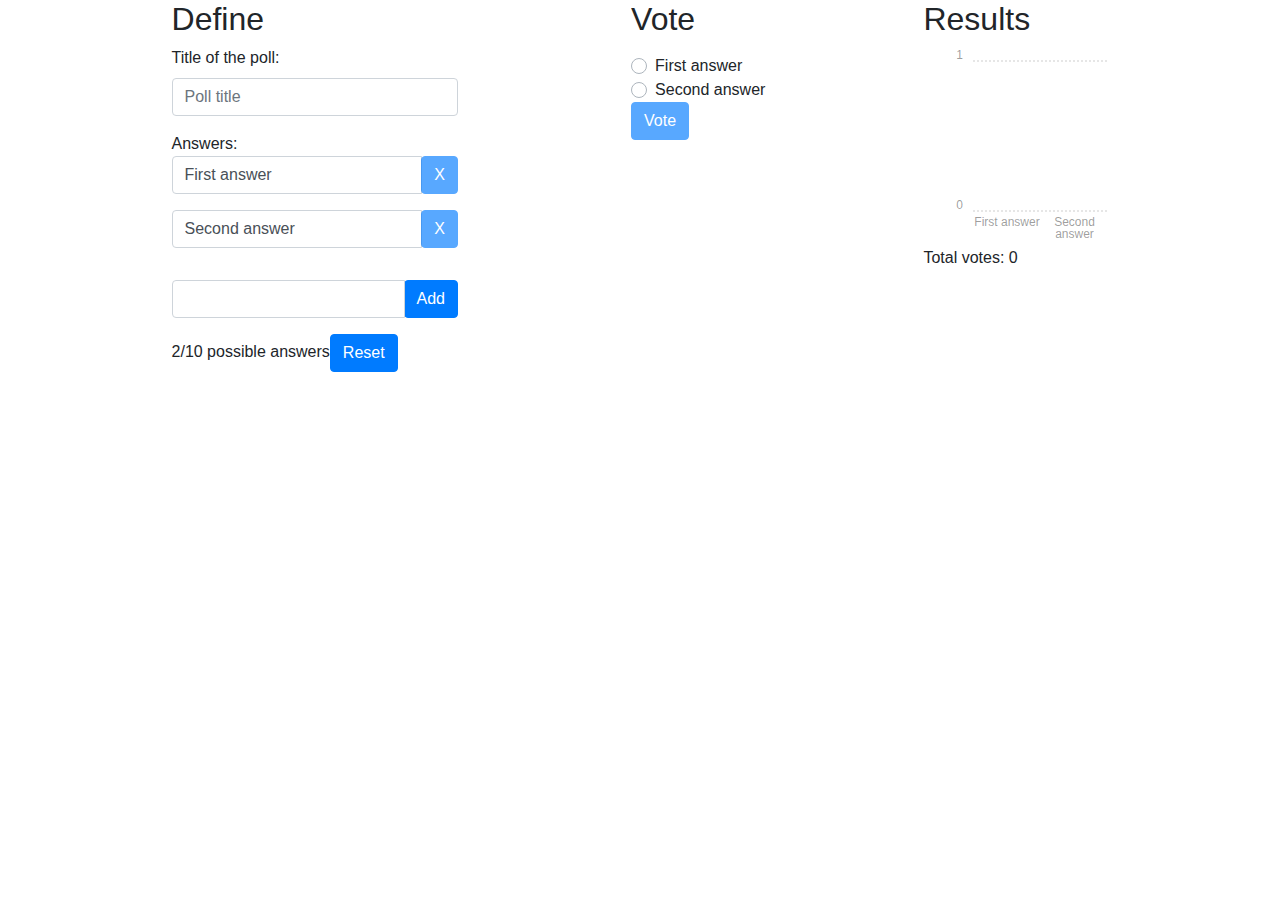
==== commit 2ec0eab4: "improve chart size" ====
--- a/index.html
+++ b/index.html
@@ -9,5 +9,5 @@
 <link rel="stylesheet" href="styles.61bffd3a61de02e43824.css"></head>
 <body>
   <app-root></app-root>
-<script src="runtime.7b63b9fd40098a2e8207.js" defer></script><script src="polyfills.6abdde2583a2e01a2350.js" defer></script><script src="main.70c48c69764680bece9d.js" defer></script></body>
+<script src="runtime.7b63b9fd40098a2e8207.js" defer></script><script src="polyfills.6abdde2583a2e01a2350.js" defer></script><script src="main.18b5a28aa1859bcd06cd.js" defer></script></body>
 </html>
